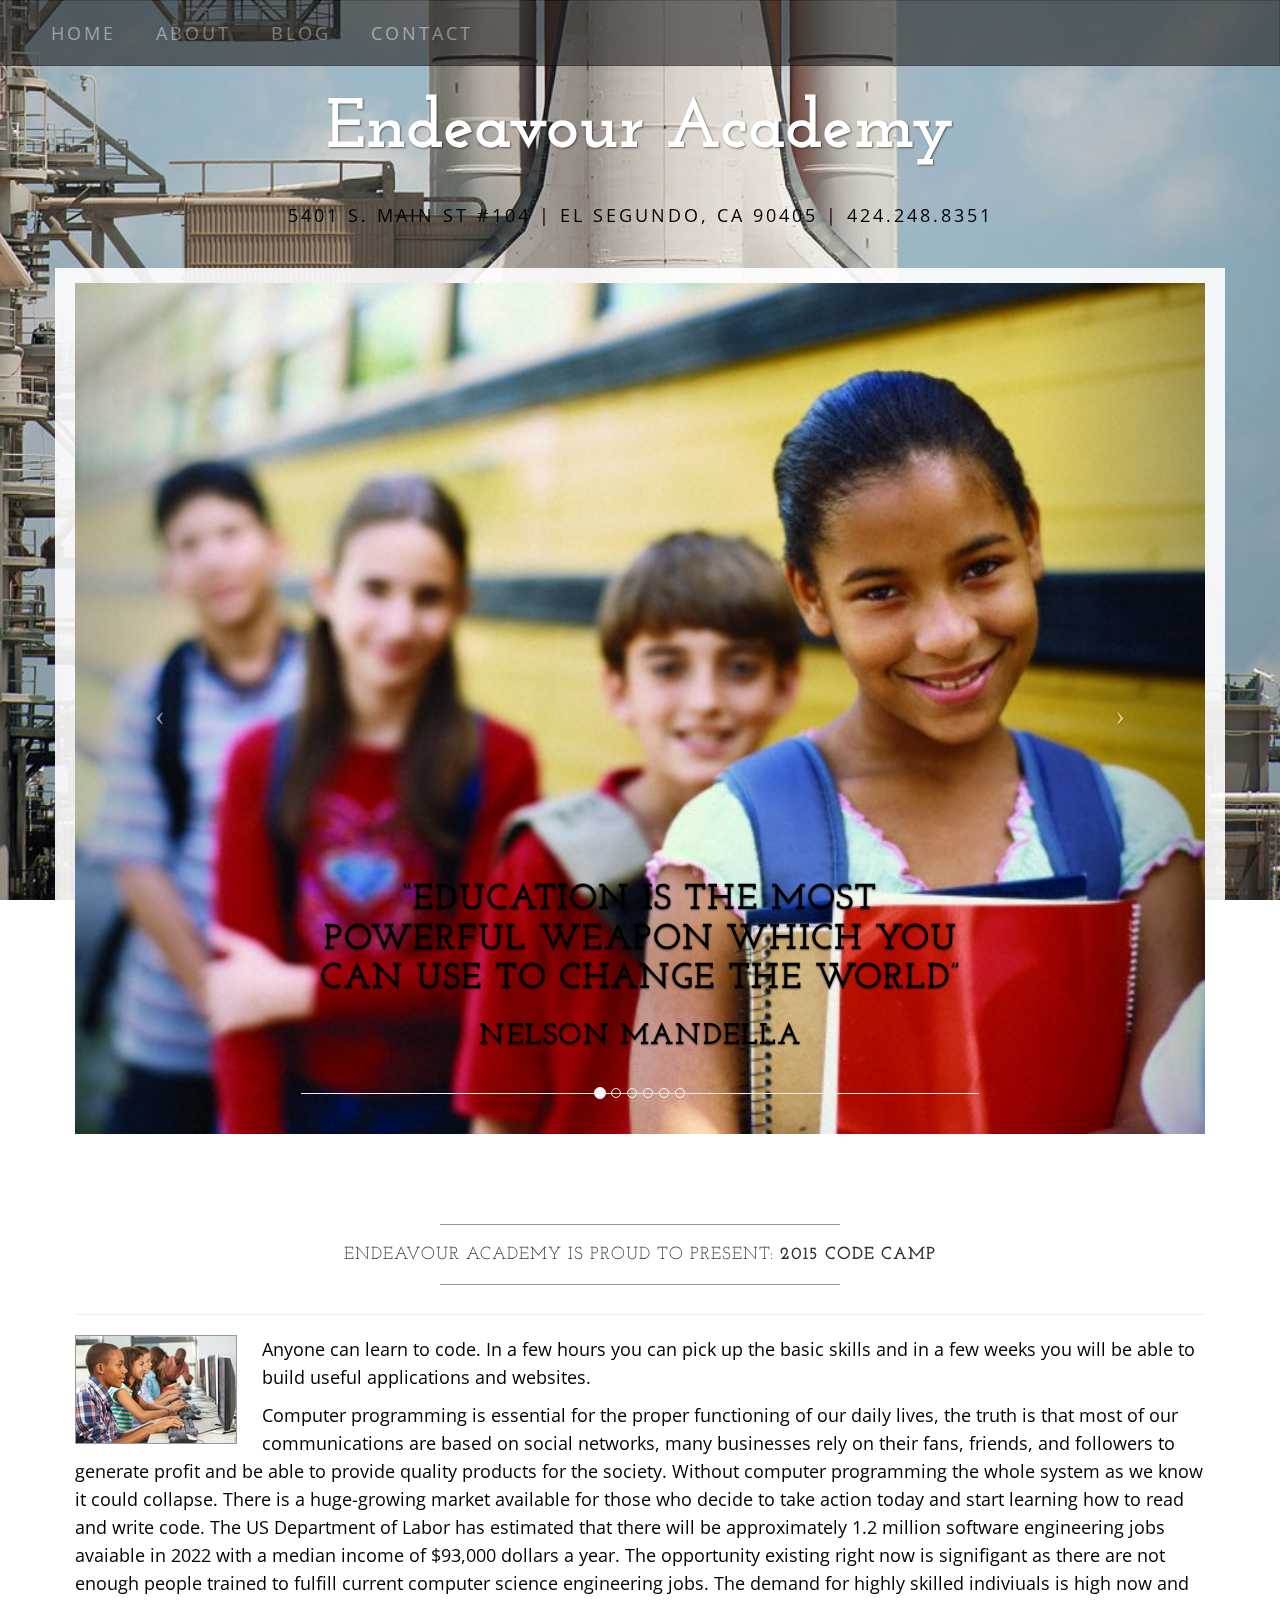
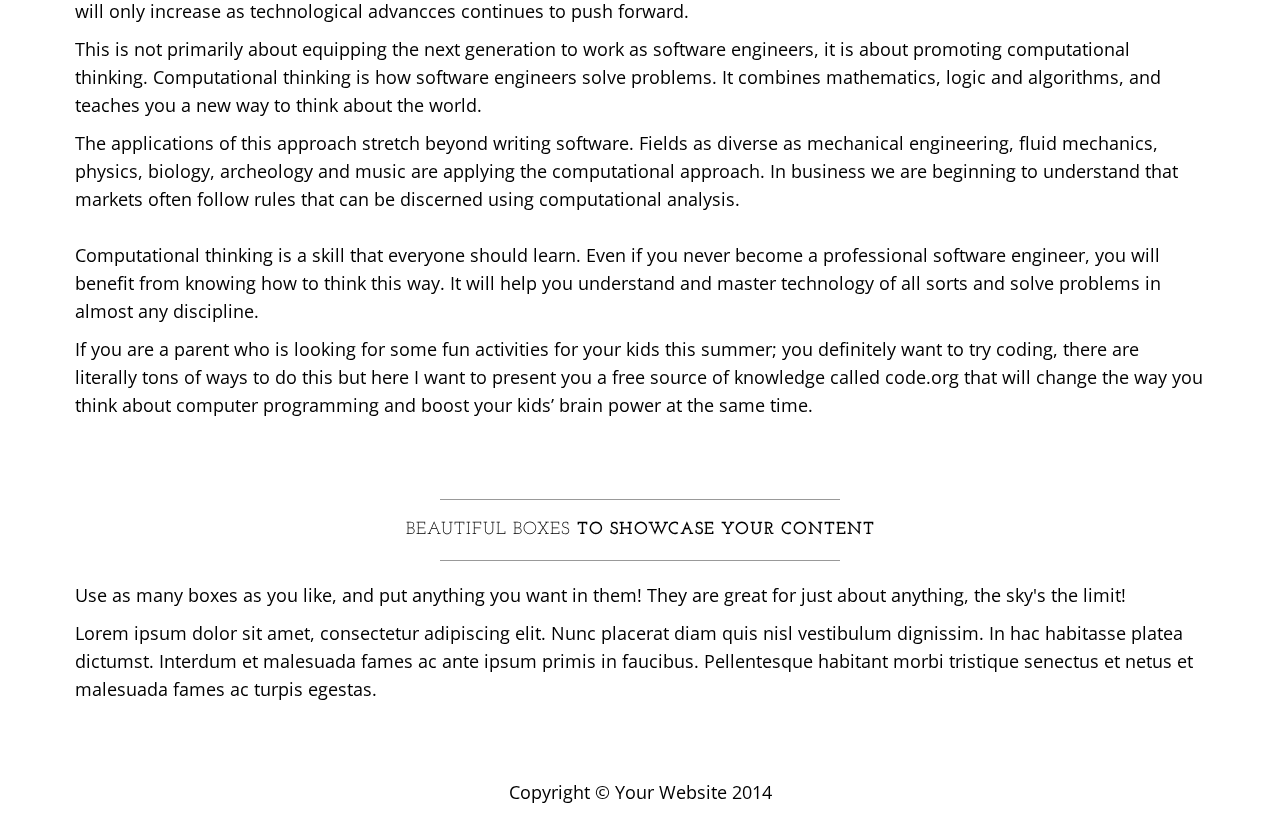
==== index.html @ d669482c "Add text" ====
<!DOCTYPE html>
<html lang="en">

<head>

    <meta charset="utf-8">
    <meta http-equiv="X-UA-Compatible" content="IE=edge">
    <meta name="viewport" content="width=device-width, initial-scale=1">
    <meta name="description" content="">
    <meta name="author" content="">

    <title>ENDEAVOUR ACADEMY</title>

    <!-- Bootstrap Core CSS -->
    <link href="css/bootstrap.min.css" rel="stylesheet">

    <!-- Custom CSS -->
    <link href="css/business-casual.css" rel="stylesheet">

    <!-- Fonts -->
    <link href="http://fonts.googleapis.com/css?family=Open+Sans:300italic,400italic,600italic,700italic,800italic,400,300,600,700,800" rel="stylesheet" type="text/css">
    <link href="http://fonts.googleapis.com/css?family=Josefin+Slab:100,300,400,600,700,100italic,300italic,400italic,600italic,700italic" rel="stylesheet" type="text/css">

    <!-- HTML5 Shim and Respond.js IE8 support of HTML5 elements and media queries -->
    <!-- WARNING: Respond.js doesn't work if you view the page via file:// -->
    <!--[if lt IE 9]>
        <script src="https://oss.maxcdn.com/libs/html5shiv/3.7.0/html5shiv.js"></script>
        <script src="https://oss.maxcdn.com/libs/respond.js/1.4.2/respond.min.js"></script>
    <![endif]-->
    <!--<script type="text/javascript">
        setTimeout(function(){
        document.getElementById("bgvid").play();
        }, 5000);
    </script>-->

</head>

<body>
<!-- Navigation -->
    <nav class="navbar navbar-inverse" role="navigation">
        <div class="container-fluid">
            <!-- Brand and toggle get grouped for better mobile display -->
            <div class="navbar-header">
                <button type="button" class="btn navbar-toggle" data-toggle="collapse" data-target="#bs-example-navbar-collapse-1">
                    <span class="sr-only">Toggle navigation</span>
                    <span class="icon-bar"></span>
                    <span class="icon-bar"></span>
                    <span class="icon-bar"></span>
                </button>
                <!-- navbar-brand is hidden on larger screens, but visible when the menu is collapsed -->
                <a class="navbar-brand" href="index.html">Endeavour Academy</a>
            </div>
            <!-- Collect the nav links, forms, and other content for toggling -->
            <div class="collapse navbar-collapse" id="bs-example-navbar-collapse-1">
                <ul class="nav navbar-nav navbar-left">
                    <li>
                        <a href="index.html">Home</a>
                    </li>
                    <li>
                        <a href="about.html">About</a>
                    </li>
                    <li>
                        <a href="blog.html">Blog</a>
                    </li>
                    <li>
                        <a href="contact.html">Contact</a>
                    </li>
                </ul>
            </div>
            <!-- /.navbar-collapse -->
        </div>
        <!-- /.container -->
    </nav>

    <div class="brand">Endeavour Academy</div>
    <div class="address-bar">5401 S. Main St #104 | El Segundo, CA 90405 | 424.248.8351</div>
    <video autoplay loop poster="img/endeavour1024.jpg" id="bgvid">
<source src="video/shut_01.webm" type="video/webm">
<source src="video/shut_01.ogv" type="video/ogv">
</video>

    

    <div class="container">

        <div class="row">
            <div class="box">
                <div class="col-lg-12 text-center">
                    <div id="carousel-example-generic" class="carousel slide">
                        <!-- Indicators -->
                        <ol class="carousel-indicators hidden-xs">
                            <li data-target="#carousel-example-generic" data-slide-to="0" class="active"></li>
                            <li data-target="#carousel-example-generic" data-slide-to="1"></li>
                            <li data-target="#carousel-example-generic" data-slide-to="2"></li>
                            <li data-target="#carousel-example-generic" data-slide-to="3"></li>
                            <li data-target="#carousel-example-generic" data-slide-to="4"></li>
                            <li data-target="#carousel-example-generic" data-slide-to="5"></li>
                        </ol>

                        <!-- Wrapper for slides -->
                        <div class="carousel-inner">
                            <div class="item active">
                                <img class="img-responsive img-full" src="img/schoolbus1.png" alt="">
                                <div class="carousel-caption page-header">
                                <h1>“Education is the most Powerful Weapon which you can use to change the world”</h1>
                                <h2><strong>Nelson Mandella</strong></h2>
                                </div><!---end caption-->
                            </div>
                            <div class="item">
                                <img class="img-responsive img-full" src="img/schoolbus2.png" alt="">
                                <div class="carousel-caption page-header">
                                <h1>“Education is not the learning of facts, but the training of the mind to think”</h1>
                                <h2><strong>Albert Einstein</strong></h2>
                                </div><!---end caption-->
                            </div>
                            <div class="item">
                                <img class="img-responsive img-full" src="img/blkstudentswriting.png" alt="">
                                <div class="carousel-caption page-header">
                                <h1>“Intelligence plus character- that is the goal of true education”</h1>
                                <h2><strong>Dr. Martin Luther King Jr</strong></h2>
                                </div><!---end caption-->
                            </div>
                            <div class="item">
                                <img class="img-responsive img-full" src="img/studentswriting.png" alt="">
                                <div class="carousel-caption page-header">
                                <h1>“Education is the kindling of a flame, not the filling of a vessel”</h1>
                                <h2><strong>Socrates</strong></h2>
                                </div><!---end caption-->
                            </div>
                            <div class="item">
                                <img class="img-responsive img-full" src="img/hscomputers.png" alt="">
                                <div class="carousel-caption page-header">
                                <h1>“Learning gives creativity, Creativity leads to thinking, Thinking provides knowledge, Knowledge makes you great.”</h1>
                                <h2><strong>Abdull Kallam</strong></h2>
                                </div><!---end caption-->
                            </div>
                            <div class="item">
                                <img class="img-responsive img-full" src="img/graduationstudents1.png" alt="">
                                <div class="carousel-caption page-header">
                                <h1>“Only the educated are free.”</h1>
                                <h2><strong>Epicetus</strong></h2>
                                </div><!---end caption-->
                            </div>
                        </div>

                        <!-- Controls -->
                        <a class="left carousel-control" href="#carousel-example-generic" data-slide="prev">
                            <span class="icon-prev"></span>
                        </a>
                        <a class="right carousel-control" href="#carousel-example-generic" data-slide="next">
                            <span class="icon-next"></span>
                        </a>
                    </div>
                    <!--<h2 class="brand-before">
                        <small>Welcome to</small>
                    </h2>
                    <h1 class="brand-name">Business Casual</h1>
                    <hr class="tagline-divider">
                    <h2>
                        <small>By
                            <strong>Start Bootstrap</strong>
                        </small>
                    </h2> -->
                </div>
            </div>
        </div>

        <div class="row">
            <div class="box">
                <div class="col-lg-12">
                <div class=" page-header">
                    <hr>
                    <h1 class="intro-text text-center">ENDEAVOUR ACADEMY is Proud to Present:
                        <strong>2015 Code Camp</strong>
                    </h1>
                    <hr>
                </div> <!--announce end -->
                    <img class="img-responsive img-border img-left" src="img/students21.jpg" alt="">
                    <hr class="visible-xs">
                    <p>Anyone can learn to code. In a few hours you can pick up the basic skills and in a few weeks you will be able to build useful applications and websites.</p>
                    <p>Computer programming is essential for the proper functioning of our daily lives, the truth is that most of our communications are based on social networks, many businesses rely on their fans, friends, and followers to generate profit and be able to provide quality products for the society. Without computer programming the whole system as we know it could collapse. There is a huge-growing market available for those who decide to take action today and start learning how to read and write code.  The US Department of Labor has estimated that there will be approximately 1.2 million software engineering jobs avaiable in 2022 with a median income of $93,000 dollars a year. The opportunity existing right now is signifigant as there are not enough people trained to fulfill current computer science engineering jobs.  The demand for highly skilled indiviuals is high now and will only increase as technological advancces continues to push forward. </p>
                    <p>This is not primarily about equipping the next generation to work as software engineers, it is about promoting computational thinking. Computational thinking is how software engineers solve problems. It combines mathematics, logic and algorithms, and teaches you a new way to think about the world.</p>
                    <p>The applications of this approach stretch beyond writing software. Fields as diverse as mechanical engineering, fluid mechanics, physics, biology, archeology and music are applying the computational approach. In business we are beginning to understand that markets often follow rules that can be discerned using computational analysis. <br></br>Computational thinking is a skill that everyone should learn. Even if you never become a professional software engineer, you will benefit from knowing how to think this way. It will help you understand and master technology of all sorts and solve problems in almost any discipline.</p>
                    <p>If you are a parent who is looking for some fun activities for your kids this summer; you definitely want to try coding, there are literally tons of ways to do this but here I want to present you a free source of knowledge called code.org that will change the way you think about computer programming and boost your kids’ brain power at the same time.</p>
                </div>
            </div>
        </div>

        <div class="row">
            <div class="box">
                <div class="col-lg-12">
                    <hr>
                    <h2 class="intro-text text-center">Beautiful boxes
                        <strong>to showcase your content</strong>
                    </h2>
                    <hr>
                    <p>Use as many boxes as you like, and put anything you want in them! They are great for just about anything, the sky's the limit!</p>
                    <p>Lorem ipsum dolor sit amet, consectetur adipiscing elit. Nunc placerat diam quis nisl vestibulum dignissim. In hac habitasse platea dictumst. Interdum et malesuada fames ac ante ipsum primis in faucibus. Pellentesque habitant morbi tristique senectus et netus et malesuada fames ac turpis egestas.</p>
                </div>
            </div>
        </div>

    </div>
    <!-- /.container -->

    <footer>
        <div class="container">
            <div class="row">
                <div class="col-lg-12 text-center">
                    <p>Copyright &copy; Your Website 2014</p>
                </div>
            </div>
        </div>
    </footer>

    <!-- jQuery -->
    <script src="js/jquery.js"></script>

    <!-- Bootstrap Core JavaScript -->
    <script src="js/bootstrap.min.js"></script>

    <!-- Script to Activate the Carousel -->
    <script>
    $('.carousel').carousel({
        interval: 5000 //changes the speed
    })
    </script>

</body>

</html>
---- css/business-casual.css ----
/*!
 * Start Bootstrap - Business Casual Bootstrap Theme (http://startbootstrap.com)
 * Code licensed under the Apache License v2.0.
 * For details, see http://www.apache.org/licenses/LICENSE-2.0.
 */

body {
    font-family: "Open Sans","Helvetica Neue",Helvetica,Arial,sans-serif;
   /*  background: url('../img/bg.jpg') no-repeat center center fixed;
    -webkit-background-size: cover;
    -moz-background-size: cover;
    background-size: cover;
    -o-background-size: cover; */
}

video#bgvid {
position: fixed; right: 0; bottom: 0;
min-width: 100%; min-height: 100%;
width: auto; height: auto; z-index: -100;
background: url(polina.jpg) no-repeat;
background-size: cover;
}

h1,
h2,
h3,
h4,
h5,
h6 {
    text-transform: uppercase;
    font-family: "Josefin Slab","Helvetica Neue",Helvetica,Arial,sans-serif;
    font-weight: 700;
    letter-spacing: 1px;
}

p {
    font-size: 1.25em;
    line-height: 1.6;
    color: #000;
}

hr {
    max-width: 400px;
    border-color: #999999;
}

.brand,
.address-bar {
    display: none;
}

.navbar {
   /*background-color: transparent;
   /*background: transparent;*/
   opacity: 0.6;
   width: 100%;
   padding: none;
}

.navbar li { 

    color: #000;
} 

.navbar-brand {
    text-transform: uppercase;
    font-weight: 900;
    letter-spacing: 2px;
}

.navbar-nav {
    text-transform: uppercase;
    font-weight: 400;
    letter-spacing: 3px;
}

.img-full {
    min-width: 100%;
}

.brand-before,
.brand-name {
    text-transform: capitalize;
}

.brand-before {
    margin: 15px 0;
}

.brand-name {
    margin: 0;
    font-size: 4em;
}

.tagline-divider {
    margin: 15px auto 3px;
    max-width: 250px;
    border-color: #999999;
}

.box {
    margin-bottom: 20px;
    padding: 15px 5px;
    background: #fff;
    background: rgba(255,255,255,0.9);
}

.intro-text {
    text-transform: uppercase;
    font-size: 1.25em;
    font-weight: 400;
    letter-spacing: 1px;
}

.img-border {
    float: none;
    margin: 0 auto 0;
    border: #999999 solid 1px;
}

.img-left {
    float: none;
    margin: 0 auto 0;
}

footer {
    background: #fff;
    background: rgba(255,255,255,0.9);
}

footer p {
    margin: 0;
    padding: 30px 0;
}

.carousel-caption h1, h2 {
        color: #000000;
    }

@media screen and (min-width:768px) {
    .brand {
        display: inherit;
        margin: 0;
        padding: 8px 0 38px;
        text-align: center;
        text-shadow: 1px 1px 2px rgba(0,0,0,0.5);
        font-family: "Josefin Slab","Helvetica Neue",Helvetica,Arial,sans-serif;
        font-size: 5em;
        font-weight: 700;
        line-height: normal;
        color: #fff;
    }

    .top-divider {
        margin-top: 0;
    }

    .img-left {
        float: left;
        margin-right: 25px;
    }

    .address-bar {
        display: inherit;
        margin: 0;
        padding: 0 0 40px;
        text-align: center;
        /*text-shadow: 1px 1px 2px rgba(0,0,0,0.5);*/
        text-transform: uppercase;
        font-size: 1.25em;
        font-weight: 400;
        letter-spacing: 3px;
        color: #000000;
    }

    .navbar {
        border-radius: 0;
    }

    .navbar-header {
        display: none;
    }

    .navbar {
        min-height: 0;
    }

    .navbar-default {
        border: none;
        background: #fff;
        background: rgba(255,255,255,0.9);
    }

    .nav>li>a {
        padding: 20px;
    }

    .navbar-nav>li>a {
        line-height: normal;
    }

    .navbar-nav {
        display: table;
        float: none;
        margin: 0 auto;
        table-layout: fixed;
        font-size: 1.25em;
    }
}


@media screen and (min-width:1200px) {
    .box:after {
        content: '';
        display: table;
        clear: both;
    }
}
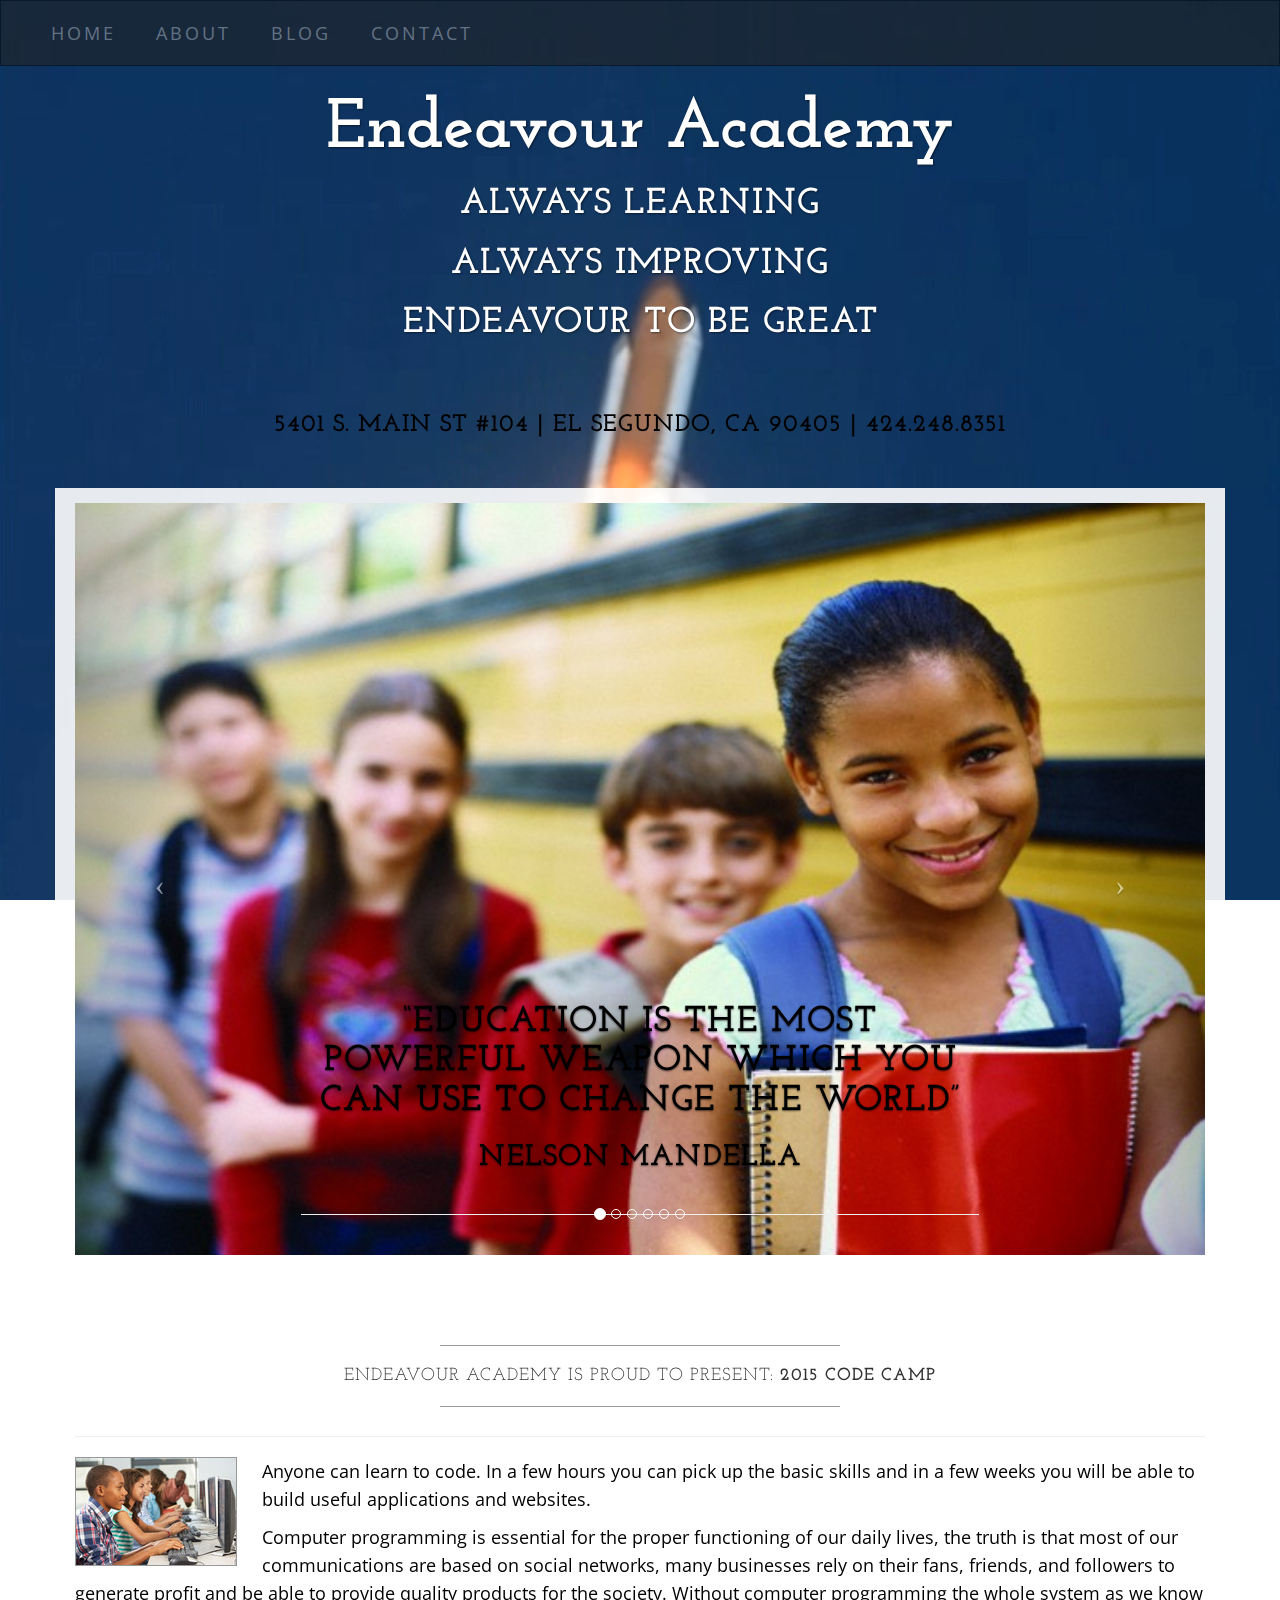
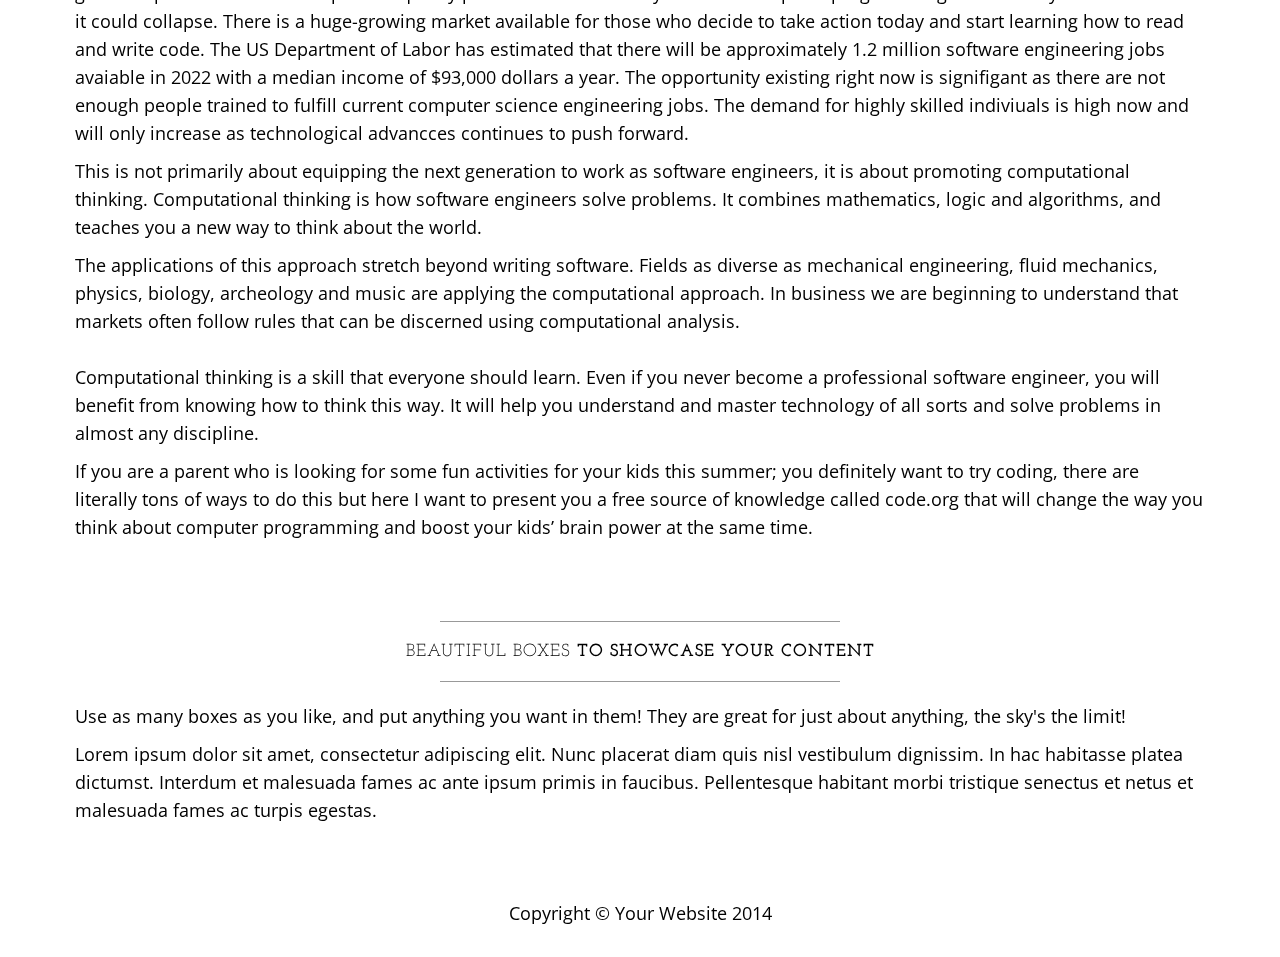
==== commit 7e632bc2: "Set headline" ====
--- a/index.html
+++ b/index.html
@@ -72,11 +72,15 @@
         <!-- /.container -->
     </nav>
 
-    <div class="brand">Endeavour Academy</div>
-    <div class="address-bar">5401 S. Main St #104 | El Segundo, CA 90405 | 424.248.8351</div>
-    <video autoplay loop poster="img/endeavour1024.jpg" id="bgvid">
-<source src="video/shut_01.webm" type="video/webm">
-<source src="video/shut_01.ogv" type="video/ogv">
+    <div class="brand">Endeavour Academy
+            <h1>ALWAYS LEARNING<h1>
+            <h1>Always Improving</h1>
+            <h1>Endeavour to be great</h1>
+    </div>
+    <div class="address-bar"><h3>5401 S. Main St #104 | El Segundo, CA 90405 | 424.248.8351</h3></div>
+    <video autoplay poster="img/shutpic2.png" id="bgvid">
+<source src="video/Endev vid.webm" type="video/webm">
+<source src="video/Endev vid.ogv" type="video/ogv">
 </video>
 
     
@@ -100,28 +104,28 @@
                         <!-- Wrapper for slides -->
                         <div class="carousel-inner">
                             <div class="item active">
-                                <img class="img-responsive img-full" src="img/schoolbus1.png" alt="">
+                                <img class="img-responsive img-full" src="img/schlbus1.png" alt="">
                                 <div class="carousel-caption page-header">
                                 <h1>“Education is the most Powerful Weapon which you can use to change the world”</h1>
                                 <h2><strong>Nelson Mandella</strong></h2>
                                 </div><!---end caption-->
                             </div>
                             <div class="item">
-                                <img class="img-responsive img-full" src="img/schoolbus2.png" alt="">
+                                <img class="img-responsive img-full" src="img/schlbus2.png" alt="">
                                 <div class="carousel-caption page-header">
                                 <h1>“Education is not the learning of facts, but the training of the mind to think”</h1>
                                 <h2><strong>Albert Einstein</strong></h2>
                                 </div><!---end caption-->
                             </div>
                             <div class="item">
-                                <img class="img-responsive img-full" src="img/blkstudentswriting.png" alt="">
+                                <img class="img-responsive img-full" src="img/blkstuwrit.png" alt="">
                                 <div class="carousel-caption page-header">
                                 <h1>“Intelligence plus character- that is the goal of true education”</h1>
                                 <h2><strong>Dr. Martin Luther King Jr</strong></h2>
                                 </div><!---end caption-->
                             </div>
                             <div class="item">
-                                <img class="img-responsive img-full" src="img/studentswriting.png" alt="">
+                                <img class="img-responsive img-full" src="img/stuwrit.png" alt="">
                                 <div class="carousel-caption page-header">
                                 <h1>“Education is the kindling of a flame, not the filling of a vessel”</h1>
                                 <h2><strong>Socrates</strong></h2>
@@ -135,7 +139,7 @@
                                 </div><!---end caption-->
                             </div>
                             <div class="item">
-                                <img class="img-responsive img-full" src="img/graduationstudents1.png" alt="">
+                                <img class="img-responsive img-full" src="img/gradstu1.png" alt="">
                                 <div class="carousel-caption page-header">
                                 <h1>“Only the educated are free.”</h1>
                                 <h2><strong>Epicetus</strong></h2>
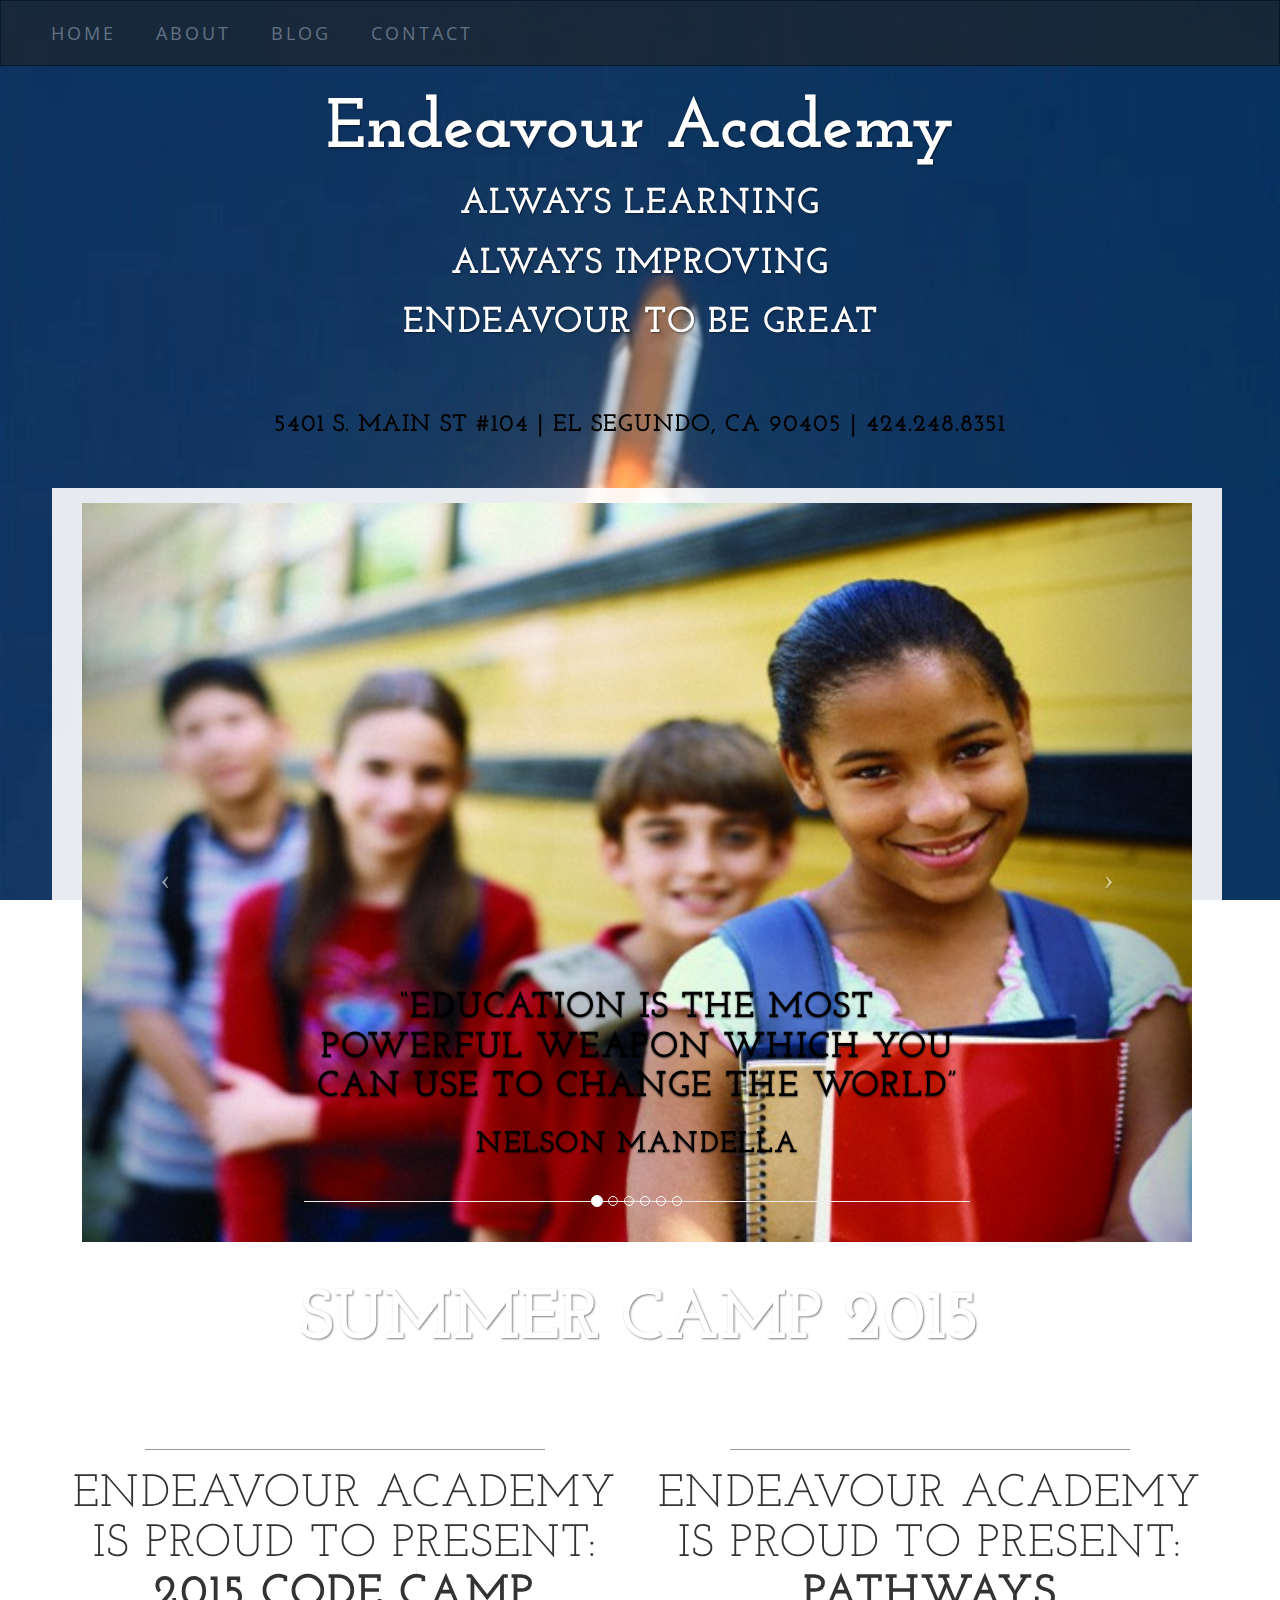
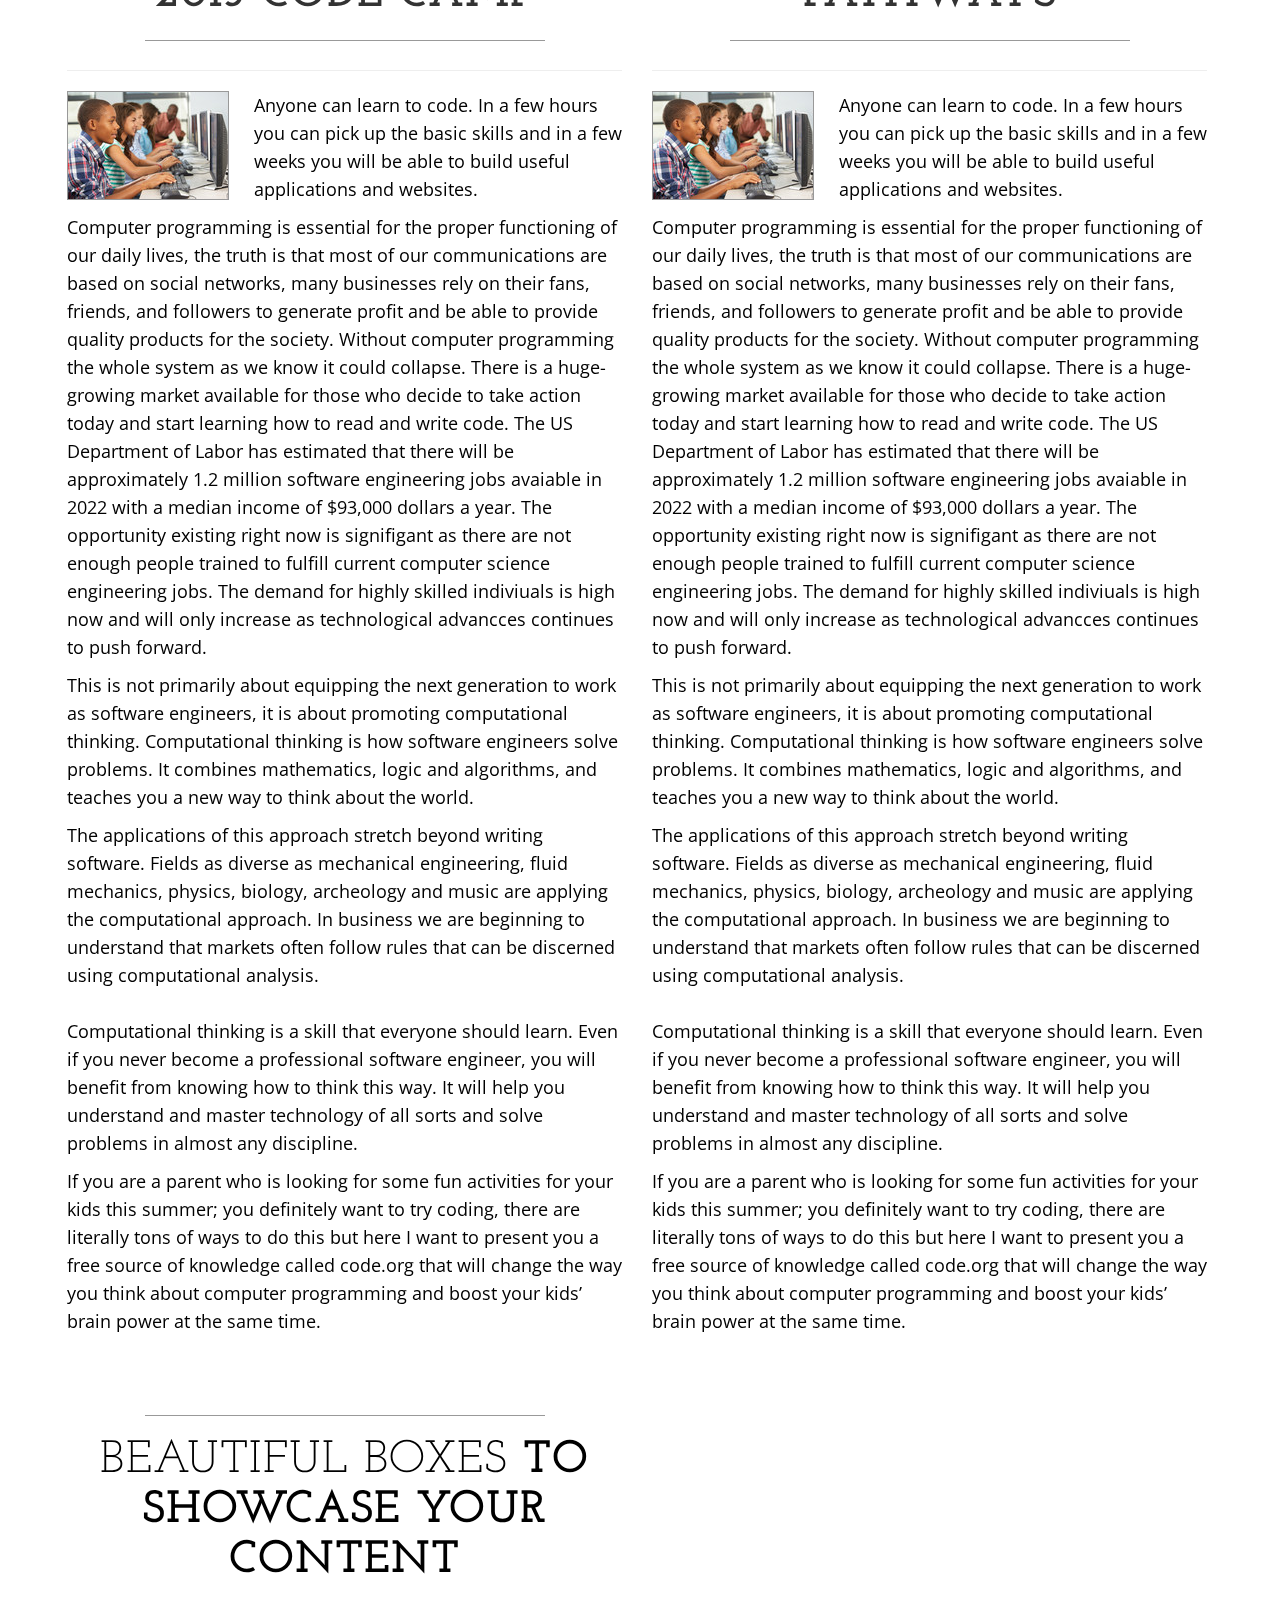
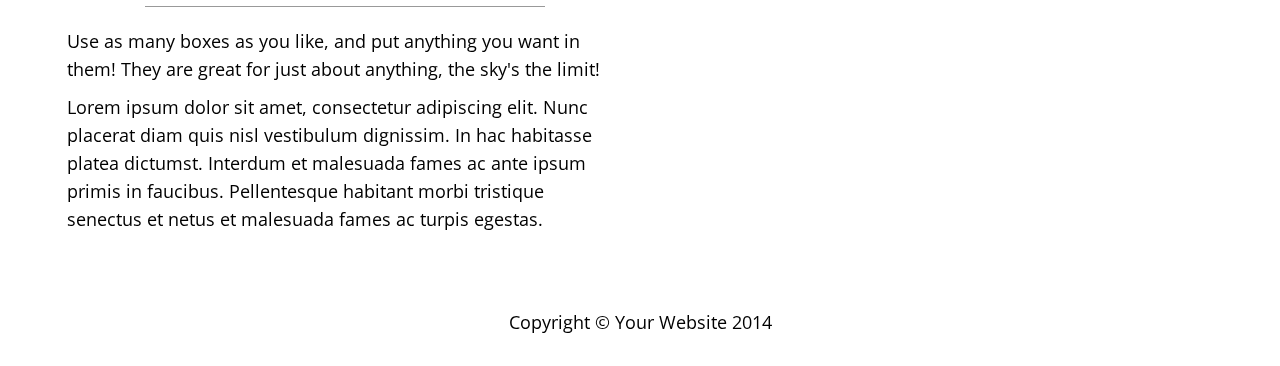
==== commit 0c75b561: "redue coloum" ====
--- a/index.html
+++ b/index.html
@@ -169,9 +169,11 @@
             </div>
         </div>
 
+        <div class="brand">SUMMER CAMP 2015</div>
+
         <div class="row">
-            <div class="box">
-                <div class="col-lg-12">
+            <div class="box col-md-6">
+                <div class="">
                 <div class=" page-header">
                     <hr>
                     <h1 class="intro-text text-center">ENDEAVOUR ACADEMY is Proud to Present:
@@ -188,11 +190,30 @@
                     <p>If you are a parent who is looking for some fun activities for your kids this summer; you definitely want to try coding, there are literally tons of ways to do this but here I want to present you a free source of knowledge called code.org that will change the way you think about computer programming and boost your kids’ brain power at the same time.</p>
                 </div>
             </div>
+
+            <div class="box col-md-6">
+                <div class="">
+                <div class=" page-header">
+                    <hr>
+                    <h1 class="intro-text text-center">ENDEAVOUR ACADEMY is Proud to Present:
+                        <strong>Pathways</strong>
+                    </h1>
+                    <hr>
+                </div> <!--announce end -->
+                    <img class="img-responsive img-border img-left" src="img/students21.jpg" alt="">
+                    <hr class="visible-xs">
+                    <p>Anyone can learn to code. In a few hours you can pick up the basic skills and in a few weeks you will be able to build useful applications and websites.</p>
+                    <p>Computer programming is essential for the proper functioning of our daily lives, the truth is that most of our communications are based on social networks, many businesses rely on their fans, friends, and followers to generate profit and be able to provide quality products for the society. Without computer programming the whole system as we know it could collapse. There is a huge-growing market available for those who decide to take action today and start learning how to read and write code.  The US Department of Labor has estimated that there will be approximately 1.2 million software engineering jobs avaiable in 2022 with a median income of $93,000 dollars a year. The opportunity existing right now is signifigant as there are not enough people trained to fulfill current computer science engineering jobs.  The demand for highly skilled indiviuals is high now and will only increase as technological advancces continues to push forward. </p>
+                    <p>This is not primarily about equipping the next generation to work as software engineers, it is about promoting computational thinking. Computational thinking is how software engineers solve problems. It combines mathematics, logic and algorithms, and teaches you a new way to think about the world.</p>
+                    <p>The applications of this approach stretch beyond writing software. Fields as diverse as mechanical engineering, fluid mechanics, physics, biology, archeology and music are applying the computational approach. In business we are beginning to understand that markets often follow rules that can be discerned using computational analysis. <br></br>Computational thinking is a skill that everyone should learn. Even if you never become a professional software engineer, you will benefit from knowing how to think this way. It will help you understand and master technology of all sorts and solve problems in almost any discipline.</p>
+                    <p>If you are a parent who is looking for some fun activities for your kids this summer; you definitely want to try coding, there are literally tons of ways to do this but here I want to present you a free source of knowledge called code.org that will change the way you think about computer programming and boost your kids’ brain power at the same time.</p>
+                </div>
+            </div>
         </div>
 
         <div class="row">
-            <div class="box">
-                <div class="col-lg-12">
+            <div class="box col-lg-6">
+                <div class="">
                     <hr>
                     <h2 class="intro-text text-center">Beautiful boxes
                         <strong>to showcase your content</strong>
--- a/css/business-casual.css
+++ b/css/business-casual.css
@@ -100,14 +100,20 @@
 
 .box {
     margin-bottom: 20px;
-    padding: 15px 5px;
+    padding: 15px;
     background: #fff;
     background: rgba(255,255,255,0.9);
 }
+.box, 
+.codecamp {
+    margin-right: 3px;
+    margin-left: -3px;
+
+}
 
 .intro-text {
     text-transform: uppercase;
-    font-size: 1.25em;
+    font-size: 3.25em;
     font-weight: 400;
     letter-spacing: 1px;
 }
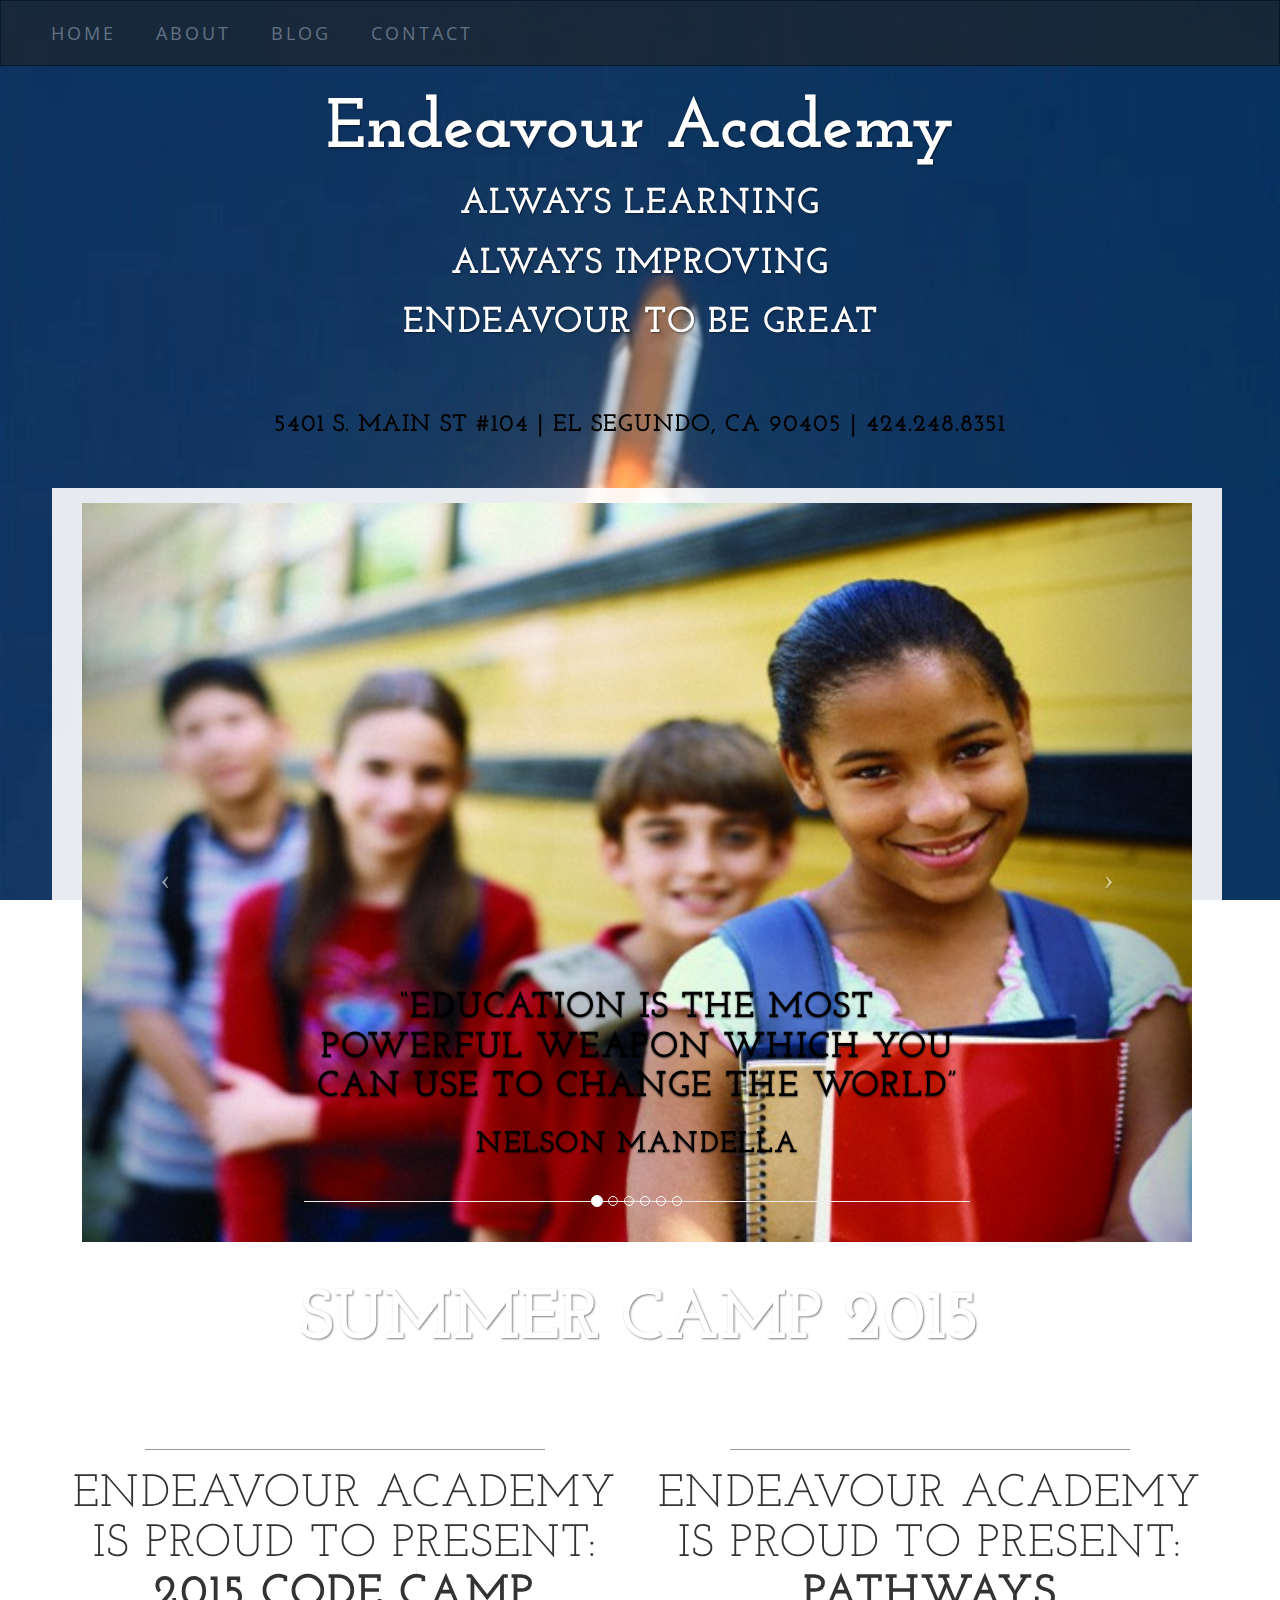
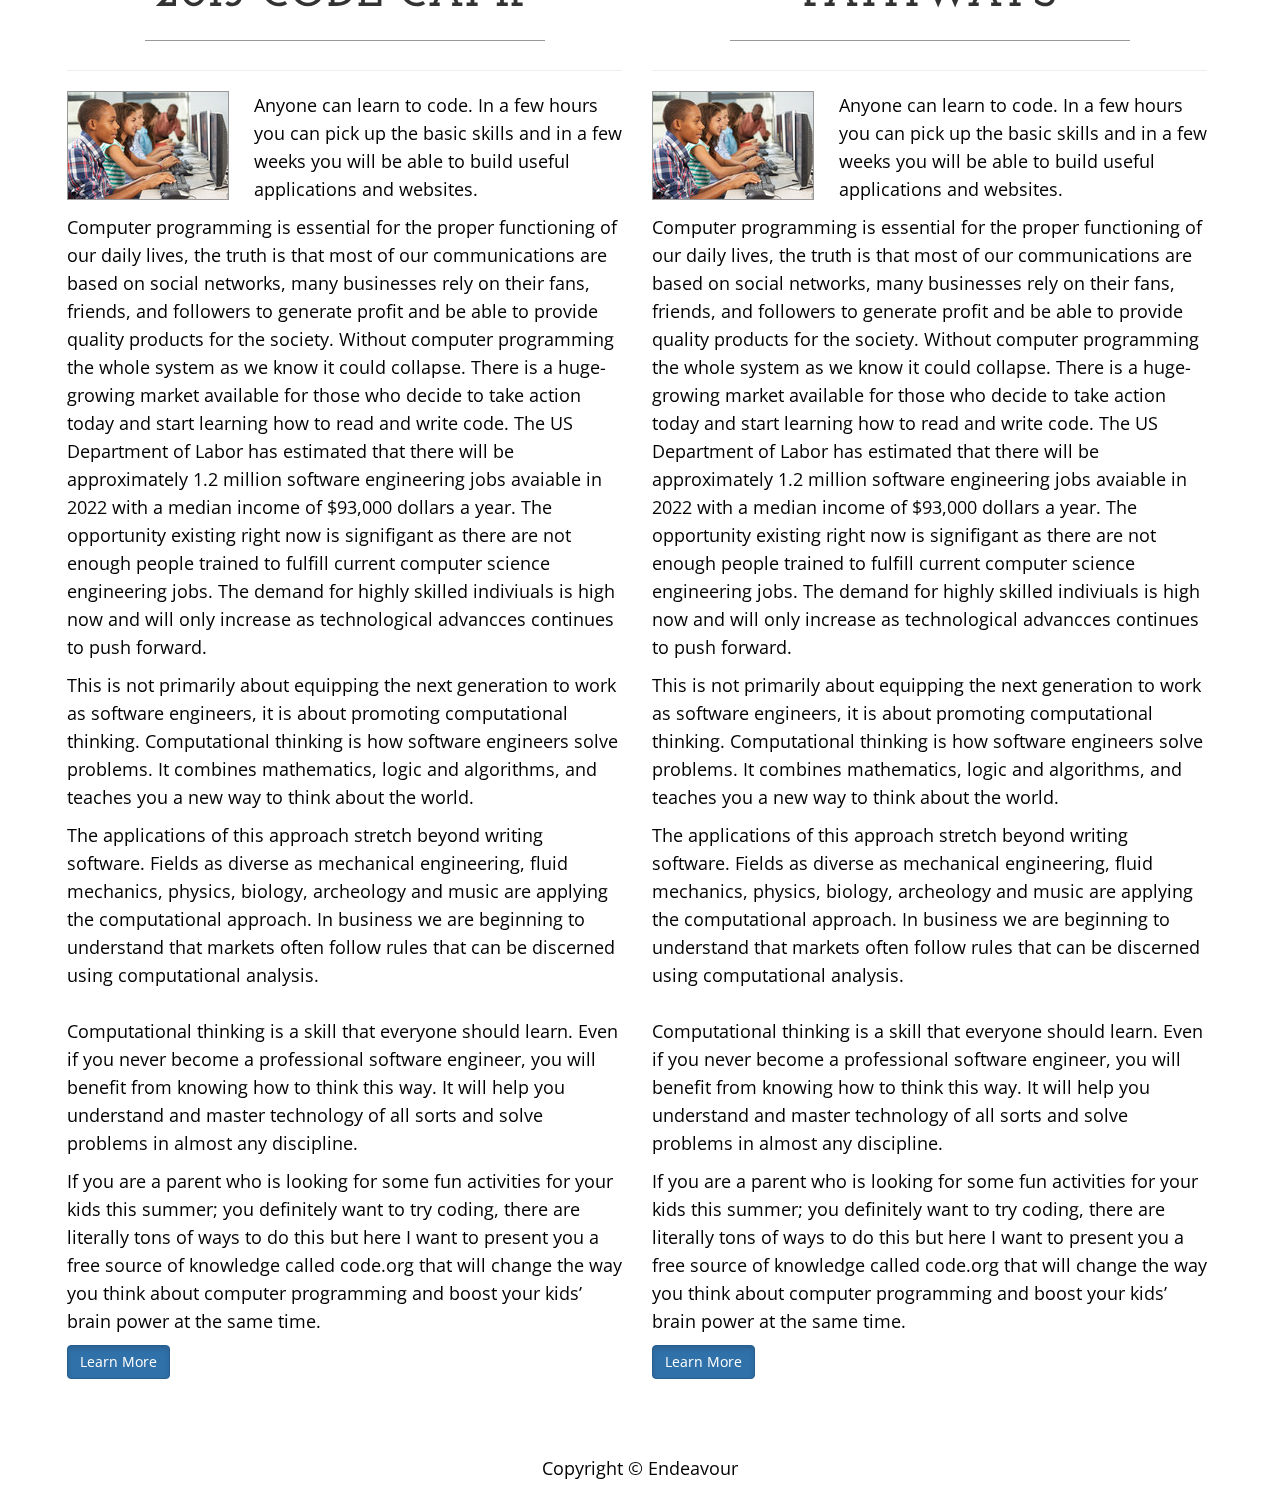
==== commit 502bfb2a: "add about" ====
--- a/index.html
+++ b/index.html
@@ -189,6 +189,9 @@
                     <p>The applications of this approach stretch beyond writing software. Fields as diverse as mechanical engineering, fluid mechanics, physics, biology, archeology and music are applying the computational approach. In business we are beginning to understand that markets often follow rules that can be discerned using computational analysis. <br></br>Computational thinking is a skill that everyone should learn. Even if you never become a professional software engineer, you will benefit from knowing how to think this way. It will help you understand and master technology of all sorts and solve problems in almost any discipline.</p>
                     <p>If you are a parent who is looking for some fun activities for your kids this summer; you definitely want to try coding, there are literally tons of ways to do this but here I want to present you a free source of knowledge called code.org that will change the way you think about computer programming and boost your kids’ brain power at the same time.</p>
                 </div>
+                <p>
+                    <a href="#" class="btn btn-primary btn-default active btn-center" role="button">Learn More</a>
+                </p>
             </div>
 
             <div class="box col-md-6">
@@ -208,21 +211,12 @@
                     <p>The applications of this approach stretch beyond writing software. Fields as diverse as mechanical engineering, fluid mechanics, physics, biology, archeology and music are applying the computational approach. In business we are beginning to understand that markets often follow rules that can be discerned using computational analysis. <br></br>Computational thinking is a skill that everyone should learn. Even if you never become a professional software engineer, you will benefit from knowing how to think this way. It will help you understand and master technology of all sorts and solve problems in almost any discipline.</p>
                     <p>If you are a parent who is looking for some fun activities for your kids this summer; you definitely want to try coding, there are literally tons of ways to do this but here I want to present you a free source of knowledge called code.org that will change the way you think about computer programming and boost your kids’ brain power at the same time.</p>
                 </div>
-            </div>
-        </div>
-
-        <div class="row">
-            <div class="box col-lg-6">
-                <div class="">
-                    <hr>
-                    <h2 class="intro-text text-center">Beautiful boxes
-                        <strong>to showcase your content</strong>
-                    </h2>
-                    <hr>
-                    <p>Use as many boxes as you like, and put anything you want in them! They are great for just about anything, the sky's the limit!</p>
-                    <p>Lorem ipsum dolor sit amet, consectetur adipiscing elit. Nunc placerat diam quis nisl vestibulum dignissim. In hac habitasse platea dictumst. Interdum et malesuada fames ac ante ipsum primis in faucibus. Pellentesque habitant morbi tristique senectus et netus et malesuada fames ac turpis egestas.</p>
-                </div>
-            </div>
+            <p>
+                    <a href="#" class="btn btn-primary btn-default active btn-center" role="button">Learn More</a>
+            </p>
+            <div class="clearfix"></div>
+            </div>
+            
         </div>
 
     </div>
@@ -232,7 +226,7 @@
         <div class="container">
             <div class="row">
                 <div class="col-lg-12 text-center">
-                    <p>Copyright &copy; Your Website 2014</p>
+                    <p>Copyright &copy; Endeavour</p>
                 </div>
             </div>
         </div>
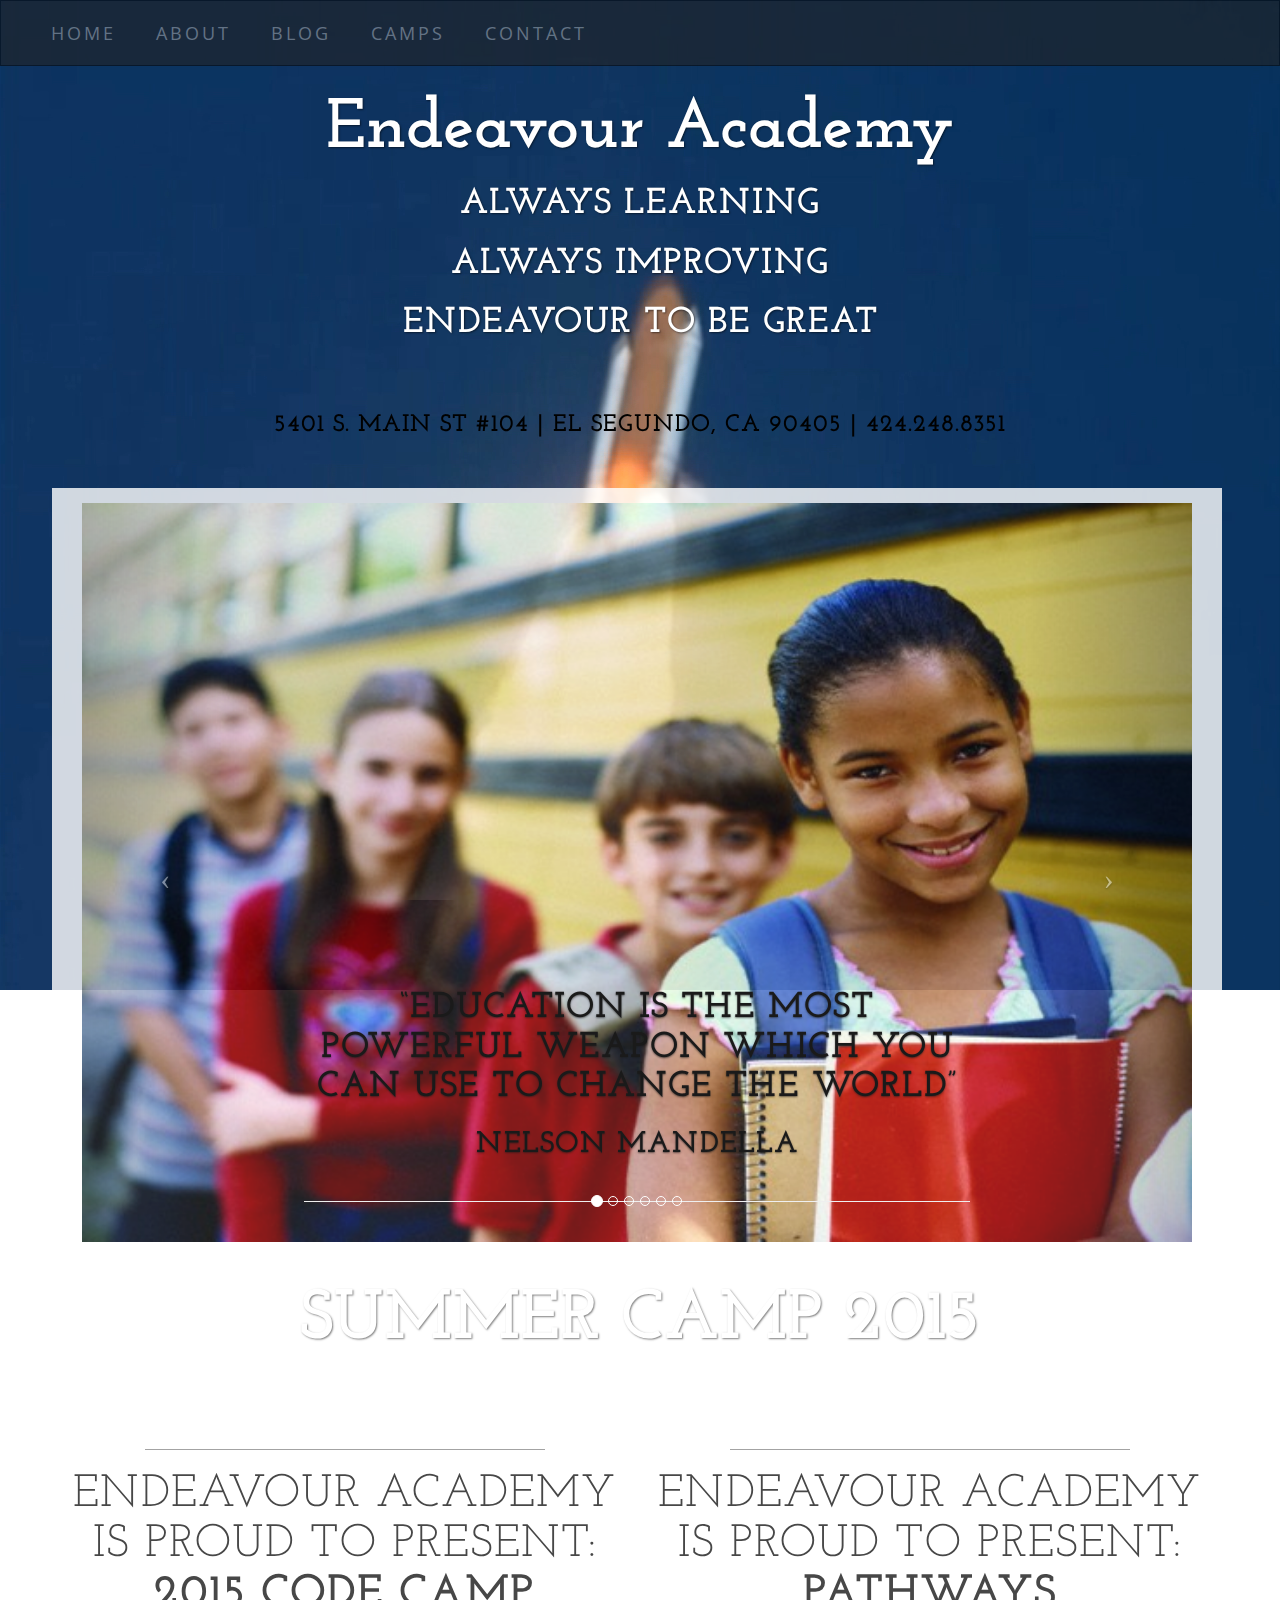
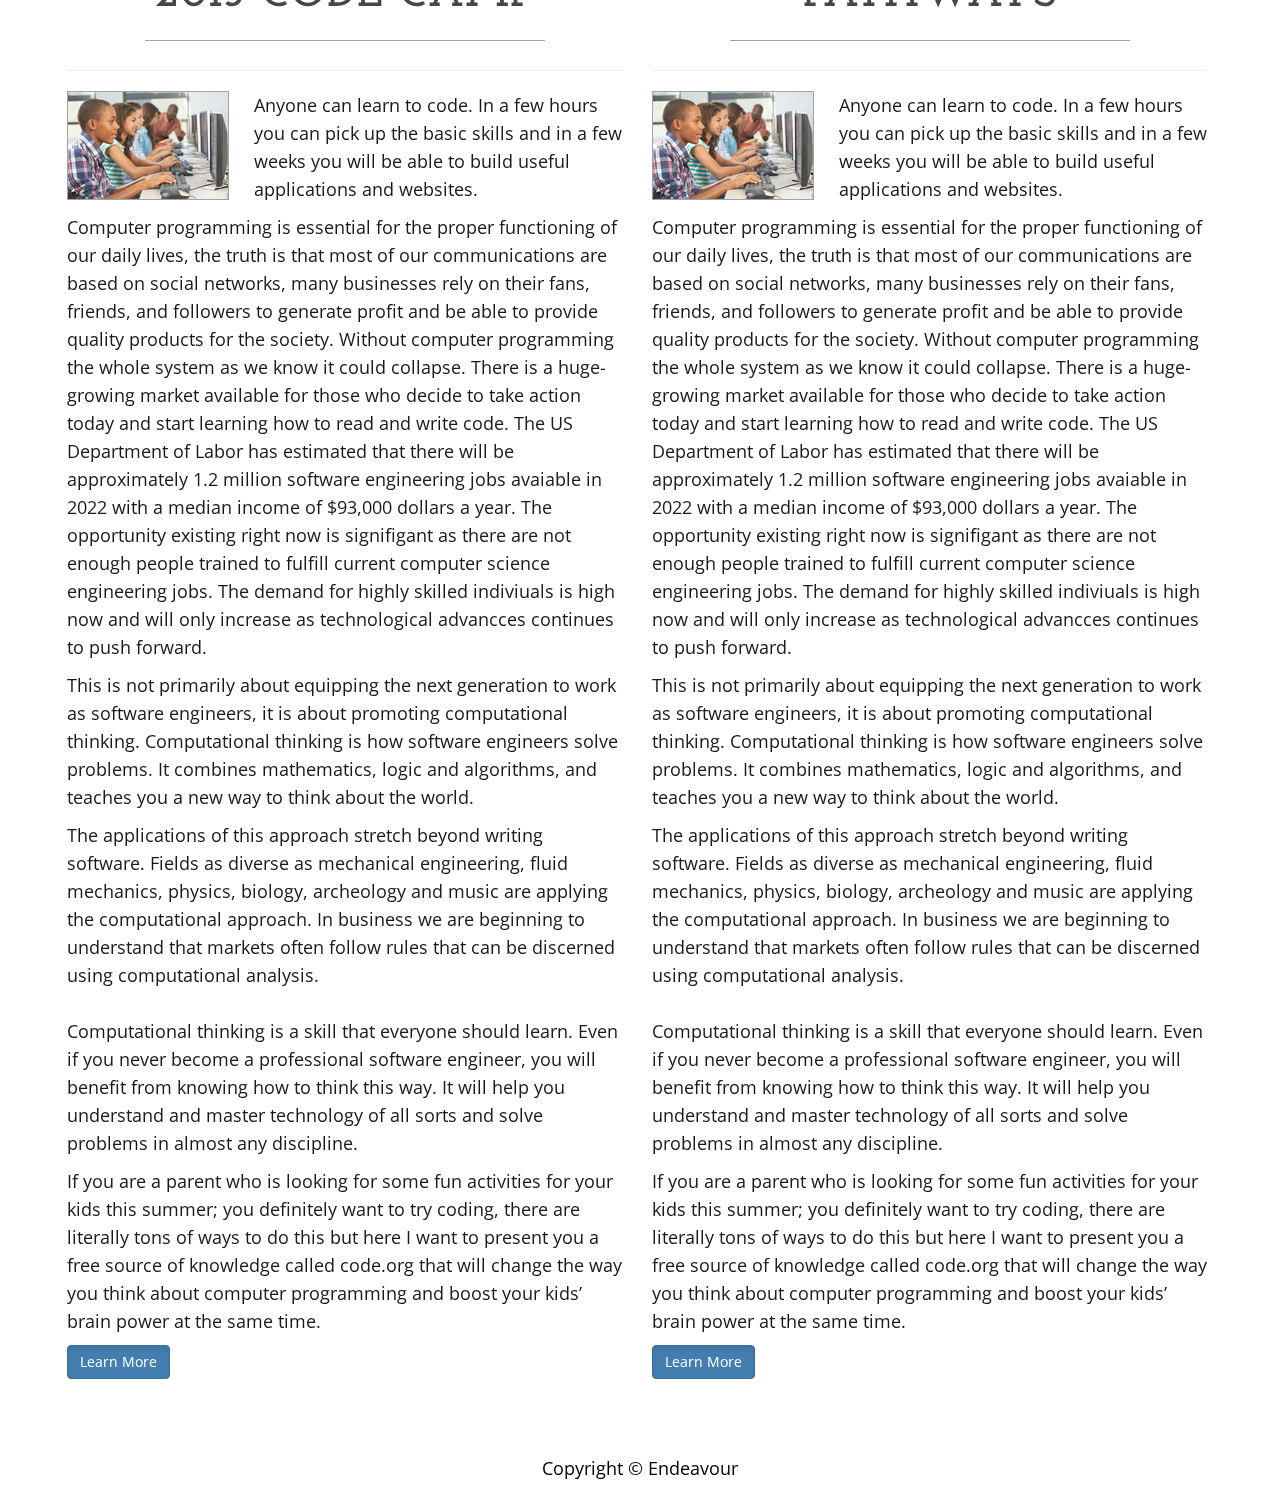
==== commit 57b4f893: "improve about" ====
--- a/index.html
+++ b/index.html
@@ -46,6 +46,7 @@
                     <span class="icon-bar"></span>
                     <span class="icon-bar"></span>
                     <span class="icon-bar"></span>
+                    <span class="icon-bar"></span>
                 </button>
                 <!-- navbar-brand is hidden on larger screens, but visible when the menu is collapsed -->
                 <a class="navbar-brand" href="index.html">Endeavour Academy</a>
@@ -61,6 +62,9 @@
                     </li>
                     <li>
                         <a href="blog.html">Blog</a>
+                    </li>
+                    <li>
+                        <a href="camps.html">Camps</a>
                     </li>
                     <li>
                         <a href="contact.html">Contact</a>
--- a/css/business-casual.css
+++ b/css/business-casual.css
@@ -6,11 +6,11 @@
 
 body {
     font-family: "Open Sans","Helvetica Neue",Helvetica,Arial,sans-serif;
-   /*  background: url('../img/bg.jpg') no-repeat center center fixed;
+   background:url(../img/shutpic2.png) no-repeat center center fixed;
     -webkit-background-size: cover;
     -moz-background-size: cover;
     background-size: cover;
-    -o-background-size: cover; */
+    -o-background-size: cover; 
 }
 
 video#bgvid {
@@ -109,6 +109,10 @@
     margin-right: 3px;
     margin-left: -3px;
 
+}
+
+.box, .about{
+    opacity: 0.9;
 }
 
 .intro-text {
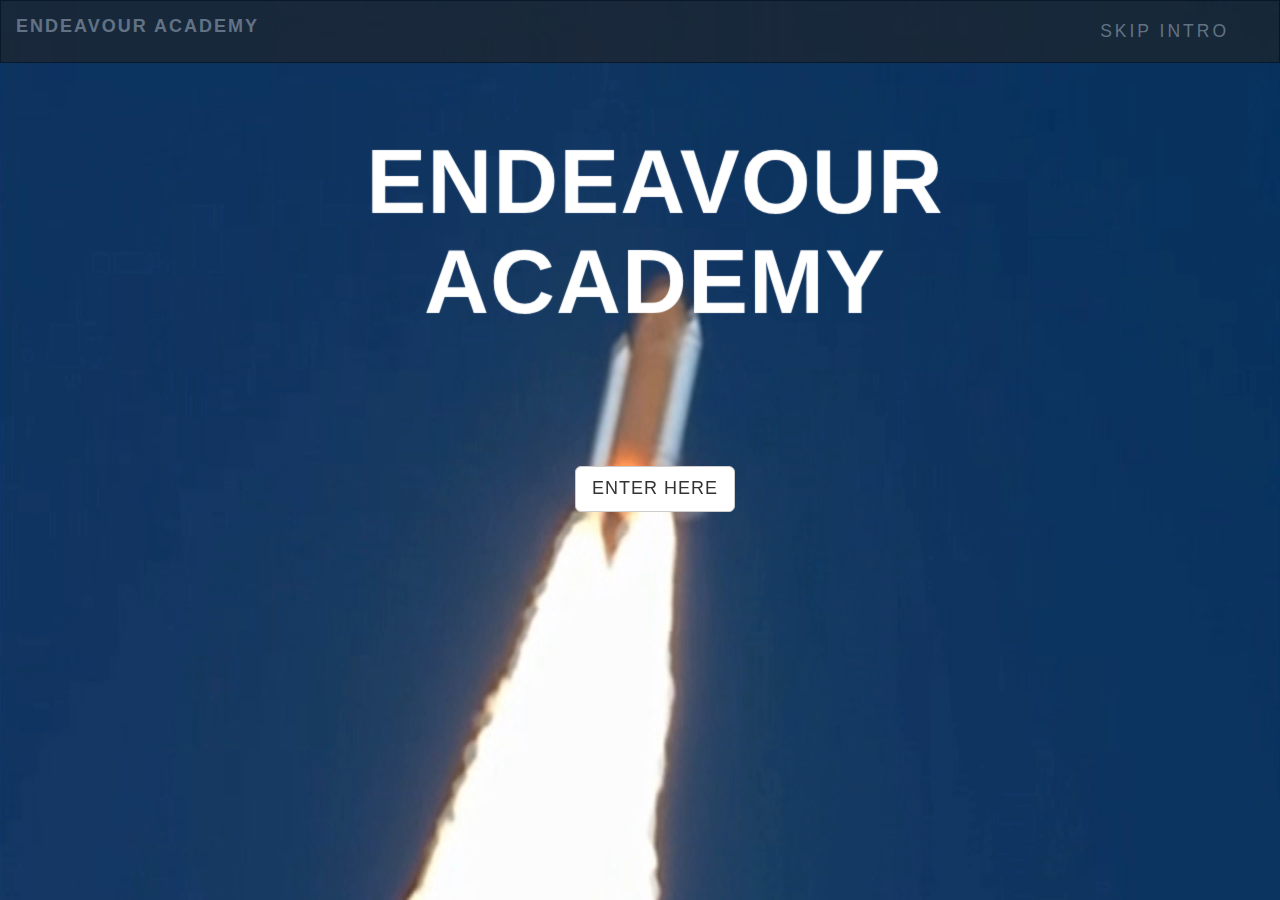
==== commit 372f87a6: "good enough" ====
--- a/index.html
+++ b/index.html
@@ -15,11 +15,12 @@
     <link href="css/bootstrap.min.css" rel="stylesheet">
 
     <!-- Custom CSS -->
-    <link href="css/business-casual.css" rel="stylesheet">
+   <link href="css/business-casual.css" rel="stylesheet">
+    <link href="css/landing-page.css" rel="stylesheet">
 
-    <!-- Fonts -->
-    <link href="http://fonts.googleapis.com/css?family=Open+Sans:300italic,400italic,600italic,700italic,800italic,400,300,600,700,800" rel="stylesheet" type="text/css">
-    <link href="http://fonts.googleapis.com/css?family=Josefin+Slab:100,300,400,600,700,100italic,300italic,400italic,600italic,700italic" rel="stylesheet" type="text/css">
+    <!-- Custom Fonts -->
+    <link href="font-awesome-4.2.0/css/font-awesome.min.css" rel="stylesheet" type="text/css">
+    <link href="http://fonts.googleapis.com/css?family=Lato:300,400,700,300italic,400italic,700italic" rel="stylesheet" type="text/css">
 
     <!-- HTML5 Shim and Respond.js IE8 support of HTML5 elements and media queries -->
     <!-- WARNING: Respond.js doesn't work if you view the page via file:// -->
@@ -27,16 +28,12 @@
         <script src="https://oss.maxcdn.com/libs/html5shiv/3.7.0/html5shiv.js"></script>
         <script src="https://oss.maxcdn.com/libs/respond.js/1.4.2/respond.min.js"></script>
     <![endif]-->
-    <!--<script type="text/javascript">
-        setTimeout(function(){
-        document.getElementById("bgvid").play();
-        }, 5000);
-    </script>-->
 
 </head>
 
 <body>
-<!-- Navigation -->
+
+    <!-- Navigation -->
     <nav class="navbar navbar-inverse" role="navigation">
         <div class="container-fluid">
             <!-- Brand and toggle get grouped for better mobile display -->
@@ -53,22 +50,11 @@
             </div>
             <!-- Collect the nav links, forms, and other content for toggling -->
             <div class="collapse navbar-collapse" id="bs-example-navbar-collapse-1">
-                <ul class="nav navbar-nav navbar-left">
+                <ul class="nav navbar-nav navbar-right">
                     <li>
-                        <a href="index.html">Home</a>
+                        <a href="home.html">Skip Intro</a>
                     </li>
-                    <li>
-                        <a href="about.html">About</a>
-                    </li>
-                    <li>
-                        <a href="blog.html">Blog</a>
-                    </li>
-                    <li>
-                        <a href="camps.html">Camps</a>
-                    </li>
-                    <li>
-                        <a href="contact.html">Contact</a>
-                    </li>
+                    
                 </ul>
             </div>
             <!-- /.navbar-collapse -->
@@ -76,164 +62,52 @@
         <!-- /.container -->
     </nav>
 
-    <div class="brand">Endeavour Academy
-            <h1>ALWAYS LEARNING<h1>
-            <h1>Always Improving</h1>
-            <h1>Endeavour to be great</h1>
-    </div>
-    <div class="address-bar"><h3>5401 S. Main St #104 | El Segundo, CA 90405 | 424.248.8351</h3></div>
-    <video autoplay poster="img/shutpic2.png" id="bgvid">
-<source src="video/Endev vid.webm" type="video/webm">
-<source src="video/Endev vid.ogv" type="video/ogv">
+
+    <!-- Header -->
+    <div class="intro-header">
+
+        <div class="container">
+        <video autoplay poster="img/shutpic2.png" id="bgvid">
+<source src="video/endevid2.webm" type="video/webm">
+<source src="video/endevid2.ogv" type="video/ogv">
 </video>
 
-    
-
-    <div class="container">
-
-        <div class="row">
-            <div class="box">
-                <div class="col-lg-12 text-center">
-                    <div id="carousel-example-generic" class="carousel slide">
-                        <!-- Indicators -->
-                        <ol class="carousel-indicators hidden-xs">
-                            <li data-target="#carousel-example-generic" data-slide-to="0" class="active"></li>
-                            <li data-target="#carousel-example-generic" data-slide-to="1"></li>
-                            <li data-target="#carousel-example-generic" data-slide-to="2"></li>
-                            <li data-target="#carousel-example-generic" data-slide-to="3"></li>
-                            <li data-target="#carousel-example-generic" data-slide-to="4"></li>
-                            <li data-target="#carousel-example-generic" data-slide-to="5"></li>
-                        </ol>
-
-                        <!-- Wrapper for slides -->
-                        <div class="carousel-inner">
-                            <div class="item active">
-                                <img class="img-responsive img-full" src="img/schlbus1.png" alt="">
-                                <div class="carousel-caption page-header">
-                                <h1>“Education is the most Powerful Weapon which you can use to change the world”</h1>
-                                <h2><strong>Nelson Mandella</strong></h2>
-                                </div><!---end caption-->
-                            </div>
-                            <div class="item">
-                                <img class="img-responsive img-full" src="img/schlbus2.png" alt="">
-                                <div class="carousel-caption page-header">
-                                <h1>“Education is not the learning of facts, but the training of the mind to think”</h1>
-                                <h2><strong>Albert Einstein</strong></h2>
-                                </div><!---end caption-->
-                            </div>
-                            <div class="item">
-                                <img class="img-responsive img-full" src="img/blkstuwrit.png" alt="">
-                                <div class="carousel-caption page-header">
-                                <h1>“Intelligence plus character- that is the goal of true education”</h1>
-                                <h2><strong>Dr. Martin Luther King Jr</strong></h2>
-                                </div><!---end caption-->
-                            </div>
-                            <div class="item">
-                                <img class="img-responsive img-full" src="img/stuwrit.png" alt="">
-                                <div class="carousel-caption page-header">
-                                <h1>“Education is the kindling of a flame, not the filling of a vessel”</h1>
-                                <h2><strong>Socrates</strong></h2>
-                                </div><!---end caption-->
-                            </div>
-                            <div class="item">
-                                <img class="img-responsive img-full" src="img/hscomputers.png" alt="">
-                                <div class="carousel-caption page-header">
-                                <h1>“Learning gives creativity, Creativity leads to thinking, Thinking provides knowledge, Knowledge makes you great.”</h1>
-                                <h2><strong>Abdull Kallam</strong></h2>
-                                </div><!---end caption-->
-                            </div>
-                            <div class="item">
-                                <img class="img-responsive img-full" src="img/gradstu1.png" alt="">
-                                <div class="carousel-caption page-header">
-                                <h1>“Only the educated are free.”</h1>
-                                <h2><strong>Epicetus</strong></h2>
-                                </div><!---end caption-->
-                            </div>
-                        </div>
-
-                        <!-- Controls -->
-                        <a class="left carousel-control" href="#carousel-example-generic" data-slide="prev">
-                            <span class="icon-prev"></span>
-                        </a>
-                        <a class="right carousel-control" href="#carousel-example-generic" data-slide="next">
-                            <span class="icon-next"></span>
-                        </a>
+            <div class="row">
+                <div class="sp-container col-lg-12">
+                    <div class="sp-content">
+                        <h2 class="frame-1">ENDEAVOUR<br>TO<br>LEARN</h2>
+                        <h2 class="frame-2">ENDEAVOUR<br>TO<br>GROW</h2>
+                        <h2 class="frame-3">ENDEAVOUR<br>TO<br>ACHIEVE</h2>
+                        <h2 class="frame-4">ENDEAVOUR<br>TO<br>GREATNESS</h2>
+                        <h2 class="frame-5"><span>ENDEAVOUR<br>ACADEMY</span><br><br><span><a href="home.html" class="btn btn-default btn-lg">Enter Here</a></h2>
+                        
+                        
                     </div>
-                    <!--<h2 class="brand-before">
-                        <small>Welcome to</small>
-                    </h2>
-                    <h1 class="brand-name">Business Casual</h1>
-                    <hr class="tagline-divider">
-                    <h2>
-                        <small>By
-                            <strong>Start Bootstrap</strong>
-                        </small>
-                    </h2> -->
                 </div>
             </div>
+
         </div>
-
-        <div class="brand">SUMMER CAMP 2015</div>
-
-        <div class="row">
-            <div class="box col-md-6">
-                <div class="">
-                <div class=" page-header">
-                    <hr>
-                    <h1 class="intro-text text-center">ENDEAVOUR ACADEMY is Proud to Present:
-                        <strong>2015 Code Camp</strong>
-                    </h1>
-                    <hr>
-                </div> <!--announce end -->
-                    <img class="img-responsive img-border img-left" src="img/students21.jpg" alt="">
-                    <hr class="visible-xs">
-                    <p>Anyone can learn to code. In a few hours you can pick up the basic skills and in a few weeks you will be able to build useful applications and websites.</p>
-                    <p>Computer programming is essential for the proper functioning of our daily lives, the truth is that most of our communications are based on social networks, many businesses rely on their fans, friends, and followers to generate profit and be able to provide quality products for the society. Without computer programming the whole system as we know it could collapse. There is a huge-growing market available for those who decide to take action today and start learning how to read and write code.  The US Department of Labor has estimated that there will be approximately 1.2 million software engineering jobs avaiable in 2022 with a median income of $93,000 dollars a year. The opportunity existing right now is signifigant as there are not enough people trained to fulfill current computer science engineering jobs.  The demand for highly skilled indiviuals is high now and will only increase as technological advancces continues to push forward. </p>
-                    <p>This is not primarily about equipping the next generation to work as software engineers, it is about promoting computational thinking. Computational thinking is how software engineers solve problems. It combines mathematics, logic and algorithms, and teaches you a new way to think about the world.</p>
-                    <p>The applications of this approach stretch beyond writing software. Fields as diverse as mechanical engineering, fluid mechanics, physics, biology, archeology and music are applying the computational approach. In business we are beginning to understand that markets often follow rules that can be discerned using computational analysis. <br></br>Computational thinking is a skill that everyone should learn. Even if you never become a professional software engineer, you will benefit from knowing how to think this way. It will help you understand and master technology of all sorts and solve problems in almost any discipline.</p>
-                    <p>If you are a parent who is looking for some fun activities for your kids this summer; you definitely want to try coding, there are literally tons of ways to do this but here I want to present you a free source of knowledge called code.org that will change the way you think about computer programming and boost your kids’ brain power at the same time.</p>
-                </div>
-                <p>
-                    <a href="#" class="btn btn-primary btn-default active btn-center" role="button">Learn More</a>
-                </p>
-            </div>
-
-            <div class="box col-md-6">
-                <div class="">
-                <div class=" page-header">
-                    <hr>
-                    <h1 class="intro-text text-center">ENDEAVOUR ACADEMY is Proud to Present:
-                        <strong>Pathways</strong>
-                    </h1>
-                    <hr>
-                </div> <!--announce end -->
-                    <img class="img-responsive img-border img-left" src="img/students21.jpg" alt="">
-                    <hr class="visible-xs">
-                    <p>Anyone can learn to code. In a few hours you can pick up the basic skills and in a few weeks you will be able to build useful applications and websites.</p>
-                    <p>Computer programming is essential for the proper functioning of our daily lives, the truth is that most of our communications are based on social networks, many businesses rely on their fans, friends, and followers to generate profit and be able to provide quality products for the society. Without computer programming the whole system as we know it could collapse. There is a huge-growing market available for those who decide to take action today and start learning how to read and write code.  The US Department of Labor has estimated that there will be approximately 1.2 million software engineering jobs avaiable in 2022 with a median income of $93,000 dollars a year. The opportunity existing right now is signifigant as there are not enough people trained to fulfill current computer science engineering jobs.  The demand for highly skilled indiviuals is high now and will only increase as technological advancces continues to push forward. </p>
-                    <p>This is not primarily about equipping the next generation to work as software engineers, it is about promoting computational thinking. Computational thinking is how software engineers solve problems. It combines mathematics, logic and algorithms, and teaches you a new way to think about the world.</p>
-                    <p>The applications of this approach stretch beyond writing software. Fields as diverse as mechanical engineering, fluid mechanics, physics, biology, archeology and music are applying the computational approach. In business we are beginning to understand that markets often follow rules that can be discerned using computational analysis. <br></br>Computational thinking is a skill that everyone should learn. Even if you never become a professional software engineer, you will benefit from knowing how to think this way. It will help you understand and master technology of all sorts and solve problems in almost any discipline.</p>
-                    <p>If you are a parent who is looking for some fun activities for your kids this summer; you definitely want to try coding, there are literally tons of ways to do this but here I want to present you a free source of knowledge called code.org that will change the way you think about computer programming and boost your kids’ brain power at the same time.</p>
-                </div>
-            <p>
-                    <a href="#" class="btn btn-primary btn-default active btn-center" role="button">Learn More</a>
-            </p>
-            <div class="clearfix"></div>
-            </div>
-            
-        </div>
+        <!-- /.container -->
 
     </div>
-    <!-- /.container -->
+    <!-- /.intro-header -->
 
-    <footer>
-        <div class="container">
+    <!-- Page Content -->
+
+   
+
+   
+
+    <!-- Footer -->
+   <!-- <footer>
+    <div class="container">
             <div class="row">
                 <div class="col-lg-12 text-center">
                     <p>Copyright &copy; Endeavour</p>
                 </div>
             </div>
         </div>
+        
     </footer>
 
     <!-- jQuery -->
@@ -242,13 +116,6 @@
     <!-- Bootstrap Core JavaScript -->
     <script src="js/bootstrap.min.js"></script>
 
-    <!-- Script to Activate the Carousel -->
-    <script>
-    $('.carousel').carousel({
-        interval: 5000 //changes the speed
-    })
-    </script>
-
 </body>
 
 </html>
--- a/css/business-casual.css
+++ b/css/business-casual.css
@@ -6,7 +6,7 @@
 
 body {
     font-family: "Open Sans","Helvetica Neue",Helvetica,Arial,sans-serif;
-   background:url(../img/shutpic2.png) no-repeat center center fixed;
+   background:url(../img/shut4.png) no-repeat center center fixed;
     -webkit-background-size: cover;
     -moz-background-size: cover;
     background-size: cover;
@@ -17,7 +17,7 @@
 position: fixed; right: 0; bottom: 0;
 min-width: 100%; min-height: 100%;
 width: auto; height: auto; z-index: -100;
-background: url(polina.jpg) no-repeat;
+background: url(../img/shutpic2.png) no-repeat;
 background-size: cover;
 }
 
@@ -92,6 +92,11 @@
     font-size: 4em;
 }
 
+/*.brand-intro {
+    text-transform: uppercase;
+
+}*/
+
 .tagline-divider {
     margin: 15px auto 3px;
     max-width: 250px;
@@ -144,12 +149,36 @@
 }
 
 .carousel-caption h1, h2 {
-        color: #000000;
-    }
+        font-size: 60px;
+        color: #fff;
+        font-weight: 700;
+        font-family: sans-serif;
+    }
+
+.intro-header {
+  background-color: #808080;
+  background: no-repeat center center;
+  background-attachment: scroll;
+  -webkit-background-size: cover;
+  -moz-background-size: cover;
+  background-size: cover;
+  -o-background-size: cover;
+  margin-bottom: 50px;
+}
+.intro-header .site-heading,
+.intro-header .post-heading,
+.intro-header .page-heading {
+  padding: 100px 0 50px;
+  color: white;
+}
+
+.signsheet {
+    
+}
 
 @media screen and (min-width:768px) {
     .brand {
-        display: inherit;
+        /*display: inherit;*/
         margin: 0;
         padding: 8px 0 38px;
         text-align: center;
@@ -187,9 +216,9 @@
         border-radius: 0;
     }
 
-    .navbar-header {
+   /* .navbar-header {
         display: none;
-    }
+    } */
 
     .navbar {
         min-height: 0;
--- a/css/landing-page.css
+++ b/css/landing-page.css
@@ -0,0 +1,468 @@
+/*!
+ * Start Bootstrap - Landing Page Bootstrap Theme (http://startbootstrap.com)
+ * Code licensed under the Apache License v2.0.
+ * For details, see http://www.apache.org/licenses/LICENSE-2.0.
+ */
+
+body,
+html {
+    width: 100%;
+    height: 100%;
+}
+
+@font-face {
+  font-family: 'Electrolize';
+  font-style: normal;
+  font-weight: 400;
+  src: local('Electrolize'), local('Electrolize-Regular'), url(http://themes.googleusercontent.com/static/fonts/electrolize/v2/DDy9sgU2U7S4xAwH5thnJ4bN6UDyHWBl620a-IRfuBk.woff) format('woff');
+}
+
+/*body,
+h1,
+h2,
+h3,
+h4,
+h5,
+h6 {
+    font-family: "Lato","Helvetica Neue",Helvetica,Arial,sans-serif;
+    font-weight: 700;
+}*/
+
+
+
+.lead {
+    font-size: 18px;
+    font-weight: 400;
+}
+
+.intro-header {
+    padding-top: 50px; /* If you're making other pages, make sure there is 50px of padding to make sure the navbar doesn't overlap content! */
+   padding-bottom: 50px;
+    text-align: center;
+    color: #f8f8f8;
+    background: url(../img/intro-bg.jpg) no-repeat center center;
+    background-size: cover;
+}
+
+.intro-message {
+    position: relative;
+    padding-top: 15%;
+    padding-bottom: 15%;
+}
+
+.intro-message > h1 {
+    margin: 0;
+    text-shadow: 2px 2px 3px rgba(0,0,0,0.6);
+    font-size: 8em;
+    -webkit-animation: blurFadeInOut 3s ease-in backwards;
+    -moz-animation: blurFadeInOut 3s ease-in backwards;
+    -ms-animation: blurFadeInOut 3s ease-in backwards;
+    animation: blurFadeInOut 3s ease-in backwards;
+}
+
+.intro-message h1.frame-1 {
+    -webkit-animation-delay: 5s;
+    -moz-animation-delay: 3s;
+    -ms-animation-delay: 3s;
+    animation-delay: 3s;
+}
+
+.intro-message h1.frame-2 {
+    -webkit-animation-delay: 10s;
+    -moz-animation-delay: 8s;
+    -ms-animation-delay: 8s;
+    animation-delay: 8s;
+}
+
+.intro-message h1.frame-3 {
+    -webkit-animation-delay: 15s;
+    -moz-animation-delay: 13s;
+    -ms-animation-delay: 13s;
+    animation-delay: 13s;
+}
+
+.intro-message h1.frame-4 {
+    -webkit-animation-delay: 20s;
+    -moz-animation-delay: 18s;
+    -ms-animation-delay: 18s;
+    animation-delay: 18s;
+}
+
+.intro-message h1.frame-5 {
+    -webkit-animation-delay: 25s;
+    -moz-animation-delay: 23s;
+    -ms-animation-delay: 23s;
+    animation-delay: 23s;
+}
+.intro-divider {
+    width: 400px;
+    border-top: 1px solid #f8f8f8;
+    border-bottom: 1px solid rgba(0,0,0,0.2);
+}
+
+.intro-message > h3 {
+    text-shadow: 2px 2px 3px rgba(0,0,0,0.6);
+}
+/*.sp-container {
+    position: fixed;
+    top: 0px;
+    left: 0px;
+    width: 100%;
+    height: 100%;
+    z-index: 0;
+    background: -webkit-radial-gradient(rgba(0, 0, 0, 0.1), rgba(0, 0, 0, 0.3) 35%, rgba(0, 0, 0, 0.7));
+    background: -moz-radial-gradient(rgba(0, 0, 0, 0.1), rgba(0, 0, 0, 0.3) 35%, rgba(0, 0, 0, 0.7));
+    background: -ms-radial-gradient(rgba(0, 0, 0, 0.1), rgba(0, 0, 0, 0.3) 35%, rgba(0, 0, 0, 0.7));
+    background: radial-gradient(rgba(0, 0, 0, 0.1), rgba(0, 0, 0, 0.3) 35%, rgba(0, 0, 0, 0.7));*/
+}
+.sp-content {
+    position: absolute;
+    width: 100%;
+    height: 100%;
+    left: 0px;
+    top: 0px;
+    z-index: 1000;
+}
+.sp-container h2 {
+    position: absolute;
+    top: 50%;
+    line-height: 100px;
+    height: 90px;
+    margin-top: -2px;
+    font-size: 90px;
+    width: 100%;
+    text-align: center;
+    color: transparent;
+    -webkit-animation: blurFadeInOut 3s ease-in backwards;
+    -moz-animation: blurFadeInOut 3s ease-in backwards;
+    -ms-animation: blurFadeInOut 3s ease-in backwards;
+    animation: blurFadeInOut 3s ease-in backwards;
+}
+.sp-container h2.frame-1 {
+    -webkit-animation-delay: 3s;
+    -moz-animation-delay: 3s;
+    -ms-animation-delay: 3s;
+    animation-delay: 3s;
+}
+.sp-container h2.frame-2 {
+    -webkit-animation-delay: 8s;
+    -moz-animation-delay: 8s;
+    -ms-animation-delay: 8s;
+    animation-delay: 8s;
+}
+.sp-container h2.frame-3 {
+    -webkit-animation-delay: 15s;
+    -moz-animation-delay: 15s;
+    -ms-animation-delay: 15s;
+    animation-delay: 15s;
+}
+.sp-container h2.frame-4 {
+    /*font-size: 100px;*/
+    -webkit-animation-delay: 20s;
+    -moz-animation-delay: 20s;
+    -ms-animation-delay: 20s;
+    animation-delay: 20s;
+}
+.sp-container h2.frame-5 {
+    -webkit-animation: none;
+    -moz-animation: none;
+    -ms-animation: none;
+    animation: none;
+    color: transparent;
+    text-shadow: 0px 0px 1px #fff;
+}
+
+.sp-container h2.frame-5 span {
+    -webkit-animation: blurFadeIn 3s ease-in 25s backwards;
+    -moz-animation: blurFadeIn 1s ease-in 25s backwards;
+    -ms-animation: blurFadeIn 3s ease-in 25s backwards;
+    animation: blurFadeIn 3s ease-in 25s backwards;
+    color: transparent;
+    text-shadow: 0px 0px 1px #fff;
+}
+
+.sp-container h2.frame-5 span:nth-child(2) {
+    -webkit-animation-delay: 30s;
+    -moz-animation-delay: 30s;
+    -ms-animation-delay: 30s;
+    animation-delay: 30s;
+}
+@media(max-width:767px) {
+    .intro-message {
+        padding-bottom: 15%;
+    }
+
+    .intro-message > h1 {
+        font-size: 3em;
+    }
+
+    ul.intro-social-buttons > li {
+        display: block;
+        margin-bottom: 20px;
+        padding: 0;
+    }
+
+    ul.intro-social-buttons > li:last-child {
+        margin-bottom: 0;
+    }
+
+    .intro-divider {
+        width: 100%;
+    }
+}
+
+.network-name {
+    text-transform: uppercase;
+    font-size: 14px;
+    font-weight: 400;
+    letter-spacing: 2px;
+}
+
+.content-section-a {
+    padding: 50px 0;
+    background-color: #f8f8f8;
+}
+
+.content-section-b {
+    padding: 50px 0;
+    border-top: 1px solid #e7e7e7;
+    border-bottom: 1px solid #e7e7e7;
+}
+
+.section-heading {
+    margin-bottom: 30px;
+}
+
+.section-heading-spacer {
+    float: left;
+    width: 200px;
+    border-top: 3px solid #e7e7e7;
+}
+
+.banner {
+    padding: 100px 0;
+    color: #f8f8f8;
+    background: url(../img/banner-bg.jpg) no-repeat center center;
+    background-size: cover;
+}
+
+.banner h2 {
+    margin: 0;
+    text-shadow: 2px 2px 3px rgba(0,0,0,0.6);
+    font-size: 3em;
+}
+
+.banner ul {
+    margin-bottom: 0;
+}
+
+.banner-social-buttons {
+    float: right;
+    margin-top: 0;
+}
+
+@media(max-width:1199px) {
+    ul.banner-social-buttons {
+        float: left;
+        margin-top: 15px;
+    }
+}
+
+@media(max-width:767px) {
+    .banner h2 {
+        margin: 0;
+        text-shadow: 2px 2px 3px rgba(0,0,0,0.6);
+        font-size: 3em;
+    }
+
+    ul.banner-social-buttons > li {
+        display: block;
+        margin-bottom: 20px;
+        padding: 0;
+    }
+
+    ul.banner-social-buttons > li:last-child {
+        margin-bottom: 0;
+    }
+}
+
+footer {
+    padding: 50px 0;
+    background-color: #f8f8f8;
+}
+
+p.copyright {
+    margin: 15px 0 0;
+}
+
+@-webkit-keyframes blurFadeInOut{
+    0%{
+        opacity: 0;
+        text-shadow: 0px 0px 40px #fff;
+        -webkit-transform: scale(1.3);
+    }
+    20%,75%{
+        opacity: 1;
+        text-shadow: 0px 0px 1px #fff;
+        -webkit-transform: scale(1);
+    }
+    100%{
+        opacity: 0;
+        text-shadow: 0px 0px 50px #fff;
+        -webkit-transform: scale(0);
+    }
+}
+@-webkit-keyframes blurFadeIn{
+    0%{
+        opacity: 0;
+        text-shadow: 0px 0px 40px #fff;
+        -webkit-transform: scale(1.3);
+    }
+    50%{
+        opacity: 0.5;
+        text-shadow: 0px 0px 10px #fff;
+        -webkit-transform: scale(1.1);
+    }
+    100%{
+        opacity: 1;
+        text-shadow: 0px 0px 1px #fff;
+        -webkit-transform: scale(1);
+    }
+}
+@-webkit-keyframes fadeInBack{
+    0%{
+        opacity: 0;
+        -webkit-transform: scale(0);
+    }
+    50%{
+        opacity: 0.4;
+        -webkit-transform: scale(2);
+    }
+    100%{
+        opacity: 0.2;
+        -webkit-transform: scale(5);
+    }
+}
+@-webkit-keyframes fadeInRotate{
+    0%{
+        opacity: 0;
+        -webkit-transform: scale(0) rotate(360deg);
+    }
+    100%{
+        opacity: 1;
+        -webkit-transform: scale(1) rotate(0deg);
+    }
+}
+/**/
+@-moz-keyframes blurFadeInOut{
+    0%{
+        opacity: 0;
+        text-shadow: 0px 0px 40px #fff;
+        -moz-transform: scale(1.3);
+    }
+    20%,75%{
+        opacity: 1;
+        text-shadow: 0px 0px 1px #fff;
+        -moz-transform: scale(1);
+    }
+    100%{
+        opacity: 0;
+        text-shadow: 0px 0px 50px #fff;
+        -moz-transform: scale(0);
+    }
+}
+@-moz-keyframes blurFadeIn{
+    0%{
+        opacity: 0;
+        text-shadow: 0px 0px 40px #fff;
+        -moz-transform: scale(1.3);
+    }
+    100%{
+        opacity: 1;
+        text-shadow: 0px 0px 1px #fff;
+        -moz-transform: scale(1);
+    }
+}
+@-moz-keyframes fadeInBack{
+    0%{
+        opacity: 0;
+        -moz-transform: scale(0);
+    }
+    50%{
+        opacity: 0.4;
+        -moz-transform: scale(2);
+    }
+    100%{
+        opacity: 0.2;
+        -moz-transform: scale(5);
+    }
+}
+@-moz-keyframes fadeInRotate{
+    0%{
+        opacity: 0;
+        -moz-transform: scale(0) rotate(360deg);
+    }
+    100%{
+        opacity: 1;
+        -moz-transform: scale(1) rotate(0deg);
+    }
+}
+/**/
+@keyframes blurFadeInOut{
+    0%{
+        opacity: 0;
+        text-shadow: 0px 0px 40px #fff;
+        transform: scale(1.3);
+    }
+    20%,75%{
+        opacity: 1;
+        text-shadow: 0px 0px 1px #fff;
+        transform: scale(1);
+    }
+    100%{
+        opacity: 0;
+        text-shadow: 0px 0px 50px #fff;
+        transform: scale(0);
+    }
+}
+@keyframes blurFadeIn{
+    0%{
+        opacity: 0;
+        text-shadow: 0px 0px 40px #fff;
+        transform: scale(1.3);
+    }
+    50%{
+        opacity: 0.5;
+        text-shadow: 0px 0px 10px #fff;
+        transform: scale(1.1);
+    }
+    100%{
+        opacity: 1;
+        text-shadow: 0px 0px 1px #fff;
+        transform: scale(1);
+    }
+}
+@keyframes fadeInBack{
+    0%{
+        opacity: 0;
+        transform: scale(0);
+    }
+    50%{
+        opacity: 0.4;
+        transform: scale(2);
+    }
+    100%{
+        opacity: 0.2;
+        transform: scale(5);
+    }
+}
+@keyframes fadeInRotate{
+    0%{
+        opacity: 0;
+        transform: scale(0) rotate(360deg);
+    }
+    100%{
+        opacity: 1;
+        transform: scale(1) rotate(0deg);
+    }
+}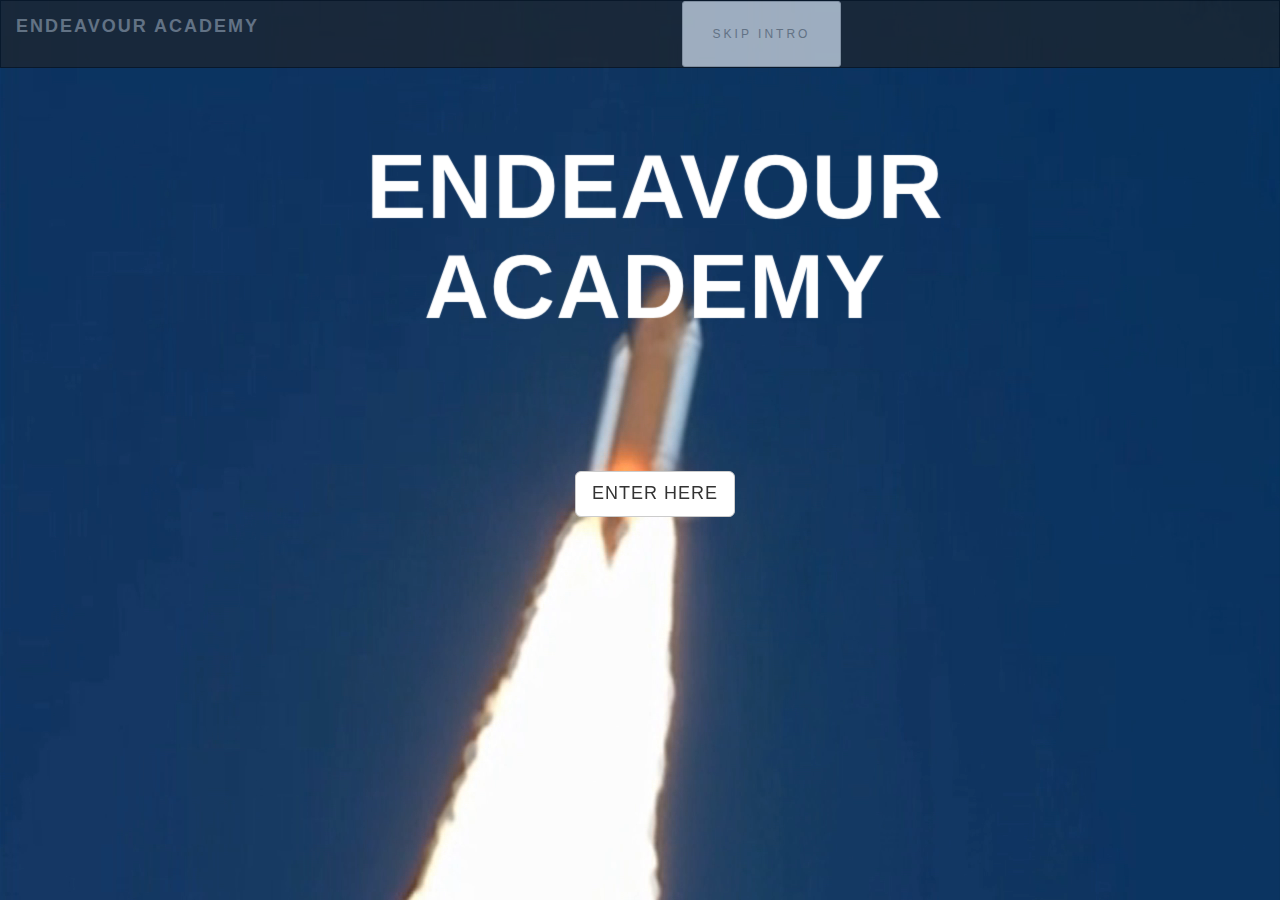
==== commit f0021154: "changed landing page" ====
--- a/index.html
+++ b/index.html
@@ -46,12 +46,12 @@
                     <span class="icon-bar"></span>
                 </button>
                 <!-- navbar-brand is hidden on larger screens, but visible when the menu is collapsed -->
-                <a class="navbar-brand" href="index.html">Endeavour Academy</a>
+                <a class="navbar-brand" href="home.html">Endeavour Academy</a>
             </div>
             <!-- Collect the nav links, forms, and other content for toggling -->
             <div class="collapse navbar-collapse" id="bs-example-navbar-collapse-1">
-                <ul class="nav navbar-nav navbar-right">
-                    <li>
+                <ul class="nav navbar-nav navbar-center">
+                    <li button type="button" class="btn btn-default btn-sm">
                         <a href="home.html">Skip Intro</a>
                     </li>
                     
@@ -98,17 +98,7 @@
 
    
 
-    <!-- Footer -->
-   <!-- <footer>
-    <div class="container">
-            <div class="row">
-                <div class="col-lg-12 text-center">
-                    <p>Copyright &copy; Endeavour</p>
-                </div>
-            </div>
-        </div>
-        
-    </footer>
+    
 
     <!-- jQuery -->
     <script src="js/jquery.js"></script>
